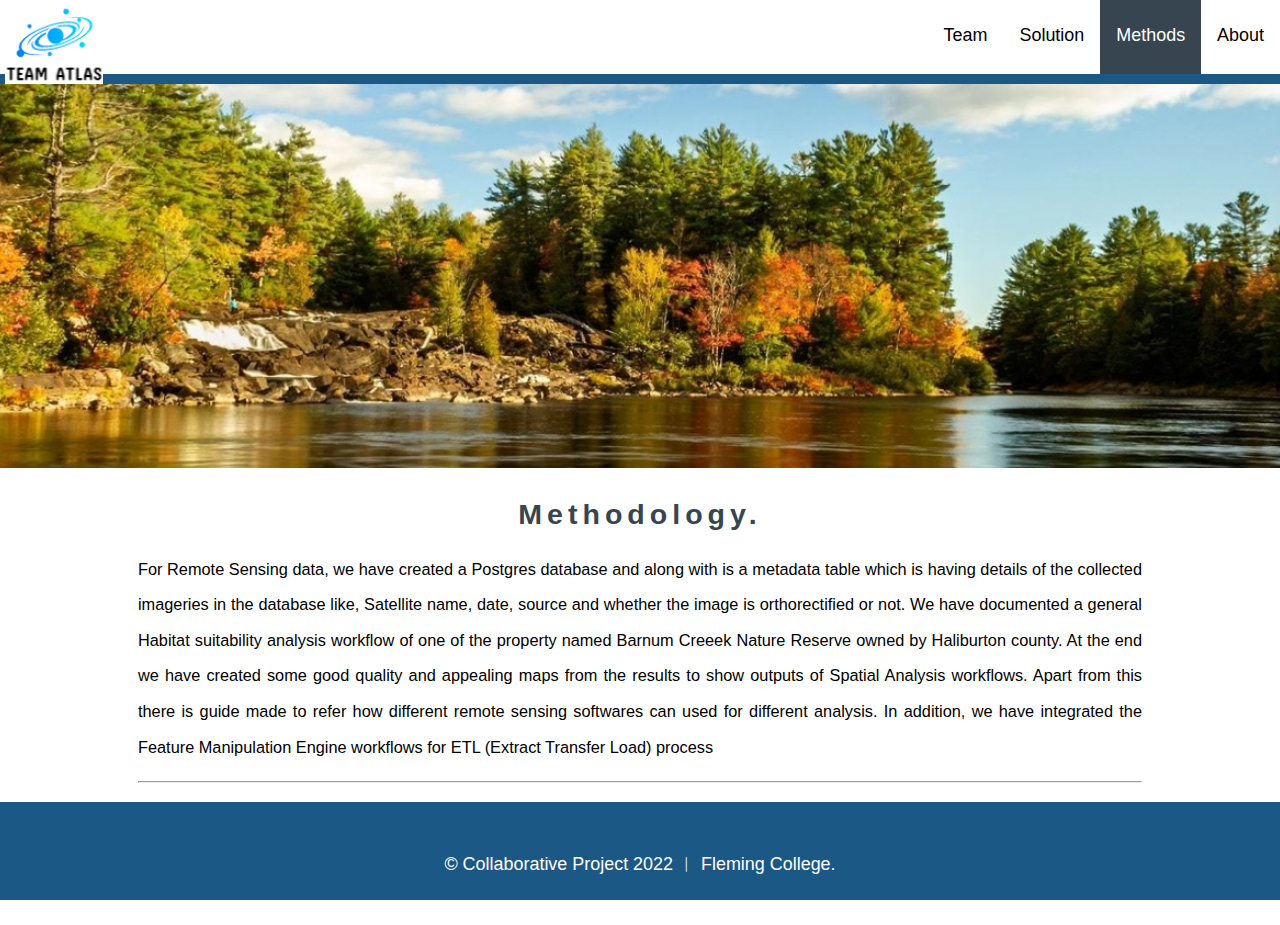
==== methods.html @ a5059709 "Update methods.html" ====
<!DOCTYPE html>
<html lang="en">
  <head>
  <title>Project 2215</title>
  
  <link rel="icon" type="image/png" href="images/atlas.png"/>
  <meta charset="UTF-8">
  <meta name="title" content="Project ID 2215">
  <meta name="description" content="Collorative Project for Haliburton County, Remote Sensing Data and Tools Framework for Haliburton Highlands Land Trust .">
  <meta name="keywords" content="Remote Sensing, Automation, Database, Spatial Analysis, GIS, HHLT">
  <meta name="author" content="Bharat, Mansi Shah, Sunayana Sashikumar">
  <meta name="viewport" content="width=device-width, initial-scale=1">
  <!-- style sheet link --> 
  <link rel="stylesheet" href="CSS/style.css">  
</head>

<!-- beginning of the body -->
<body>
  
  
  <div class="logo"> 
    <!-- links user to the index.html page when the logo is clicked on. -->
    <a href="index.html"><img src="images/logo.png" alt="logo"></a> 
  </div>
  <!-- end of logo -->

  <!-- navigational bar -->
  <!-- sources: some elements for the nav bar are dervived from https://www.w3schools.com/howto/howto_js_topnav_responsive.asp -->
  <div class="topnav" id="myTopnav">
    <a href="index.html" >About</a>
	<a href="methods.html" class="active">Methods</a>
    <a href="solution.html">Solution</a>
    <a href="team.html">Team</a>
    <!-- javascript for the nav bar on smaller screen devices. -->
    <!-- onlcick executes javascript when the button is clicked. -->
    <a href="javascript:void(0);" class="icon" onclick="myFunction()">&#9776;</a>
  </div>
  <!-- end of navigational bar -->
 
  <!-- header image -->
  <div class="headerimg">
  </div>
  <!-- end of header image -->

<!-- beginning of page content -->
<!-- main -->
<main>
<!-- section -->
<section>

  <!-- methods summary -->
  <div class="methods-summary">
    <h1>Methodology.</h1>
    <p>For Remote Sensing data, we have created a Postgres database and along with is a metadata table which is having details of the collected imageries in the database like, 
	Satellite name, date, source and whether the image is orthorectified or not. We have documented a general Habitat suitability analysis workflow of one of the property named Barnum Creeek Nature Reserve owned by Haliburton county.
    At the end we have created some good quality and appealing maps from the results to show outputs of Spatial Analysis workflows. 
	   Apart from this there is guide made to refer how different remote sensing softwares can used for different analysis. In addition, we have integrated the Feature Manipulation Engine workflows for ETL (Extract Transfer Load) process
	</p>
  </div>
    <!-- end of methods summary section -->
  
<!-- line break -->
<hr>
	
</section>
</main>
<!-- end of page content -->

<!-- footer -->
<footer class="footer">
    <p>&#169; Collaborative Project 2022 &#65073; Fleming College.</p>
</footer>
<!-- end of footer -->

<!-- javascript file -->
<script src="JS/javascript.js"></script>

<!-- end of body -->
</body>
<!-- end of html -->
</html>
---- CSS/style.css ----
@charset "UTF-8";

/* box sizing */
* {
    box-sizing: border-box; 
}

/* body element */
html, body {
    position: absolute;
    overflow-x: hidden;
    margin: 0px;
    padding: 0px;
    height: 100%; 
    width: 100%; 
    font-family: 'Arial', sans-serif; 
    font-size: 1.01em; 
} 

/* h1 to h6 elements */
h1, h2, h3, h4, h5, h6 {
    font-family: 'Arial', sans-serif; 
    letter-spacing: 5px;
}

/* h1 element */
h1 {
    font-size: 1.75em; 
    color: #36454F;	
}

/* h2 element */
h2 {
    font-size: 1.68em; 
}

/* paragraph element */
p {
    text-align: justify; 
}

/****** beginning of nav bar and logo section *****/
/* logo */
.logo {
    position: absolute; 
    margin-left: 0px; 
    margin-top: -30px;
}

/* logo image */ 
.logo img {
    height: 100px;  
    margin-top: 26px;
    margin-left: 5px; 
}

/* nav bar */
.topnav {
    background-color: #ffffff;
    border-bottom: 10px solid #1B5886; 
    overflow: hidden;
    padding: 0px; 
}

/* nav bar a */
.topnav a {
    float: right; 
    padding: 25px 16px;
    color: #000000;
    text-align: center;
    text-decoration: none;
    font-size: 1.1em;
}

/* nav bar link hovers */
.topnav a:hover {
    background-color: #1B5886;
    color: #ffffff; 
    height: 74px;
}

/* home button */
.topnav a.active {
    background-color: #36454F;
    color: #ffffff;
    height: 74px; 
}
  
/* nav bar icon for smaller screens */
.topnav .icon {
    color: #1B5886;
    float: right; 
    display: none;
}

/* nav bar icon hover for smaller screens */
.topnav .icon a:hover {
    color: #ffffff; 
}
  
/* some sources for the following code has been dervived from https://www.w3schools.com/howto/howto_js_topnav_responsive.asp
/* media query for smaller devices (resizes nav bar) */
@media screen and (max-width: 760px) {
    .topnav a:not(:first-child) {display: none;}
    .topnav a.icon {
      float: right;
      display: block;
    }
 }

/* some sources for the following code has been dervived from https://www.w3schools.com/howto/howto_js_topnav_responsive.asp
/* media query for smaller devices (resizes nav bar) */
@media screen and (max-width: 760px) {
    .topnav.responsive {position: relative;}
    .topnav.responsive .icon {
      position: absolute;
      float: left;
      right: 0;
      top: 0;
}

/* some sources for the following code has been dervived from https://www.w3schools.com/howto/howto_js_topnav_responsive.asp
/* media query for smaller devices (resizes nav bar) */
.topnav.responsive a {
    float: left;
    display: block;
    text-align: center;
    }
}  
/****** end of nav bar and logo section *****/

/****** beginning of the header image *****/
/* header image */
.headerimg {
    background: url("../images/haliburton4.jpg");
    background-position: center;
    background-repeat: no-repeat;
    background-size: cover;
    width:100%;
	position: relative; 
    display: block;
    padding-top: 20%;
    padding-bottom: 10%;
}
/****** end of the header image *****/

/* sections */
section {
    padding: 10px; 
    width: 80%;
    margin: auto;
    text-align: center;
    line-height: 2.2rem;
    background-color: #ffffff;
}

/* background */
.background {
    padding: 8px;
    text-align: center;	
}

/* problem background h3*/
.problem-background h3 {
    padding: 8px; 
}

/* client */
.client {
    padding: 8px;
}
.source {
	font-size: 12px
}

/****** beginning of the study area section *****/
/* studyarea summary */
.studyarea-summary {
    padding: 8px;
}


/* website */
.website {
    flex: 50%; 
    margin: 30px; 
    margin-left: 50px;
}

/* studyarea image */
.website img {
    width: 50%; 
    margin-top: -10px; 
    margin-bottom: 5px;
}
.website-link img {
    width: 50%; 
}	
	
/* studyarea links active */
.website a {
    color: #000000;
    text-decoration: none;
    line-height: 1.8rem;
}

/* studyarea paragraph */
.website p {
    border-bottom: 6px solid #eb9e29;
    line-height: 2rem; 
    text-align: center;
}

/* media query for smaller devices (resizes the studyarea section) */
@media screen and (max-width: 1060px) {
    .studyarea {
        width: 70%;
        display: block; 
    }
 }
/****** end of the studyarea section *****/

/* solutions summary */
.solutions-summary {
    padding: 8px; 
}

.component-container {
    background-color: #F0F8FF;
    color: black;
    padding-top: 2rem;
    padding-bottom: 5rem;
}

.component-heading {
    margin: 1rem 2rem;
    background-color: rgb(176, 196, 222);
    text-align: center;
    border-bottom: 2px solid rgba(119, 136, 153);
    border-top: 2px solid rgba(119, 136, 153) ;
    padding: 1rem;
}

.component-card-container {
    display: flex;
    justify-content: space-evenly;
    flex-wrap: wrap;
}

.component-card {
    margin-top: 2rem;
    border: 2px solid rgb(6, 15, 11);
    padding: 0;
    border-radius: 7px;
}

.component-card img {
    max-width: 60vw;
    width: 250px;
    height: 200px;
    border-bottom: 2px solid mintcream;
}

.component-card h3 {
    text-align: center;
    margin-top: 10px;
}

.component-card {
    margin: 2rem 1rem;
}

/****** beginning of the teams.html section *****/
/* team summary */
.team-summary {
    padding: 8px; 
}

/* row */ 
.row { 
    display: flex; 
    justify-content: center;
    margin: auto;
    width: 100%; 
    padding: 8px; 
    line-height: 2.2rem;
}

/* members */
.members {
    flex: 100%; 
    margin: 30px; 
    margin-left: 50px;
}

/* members h3 */
.members h3 {
    font-size: 1 rem;
    line-height: 0.5px; 
    letter-spacing: 0.2 rem;
}
.members h4 {
	letter-spacing: 1 px;
}
	
.memberimg {
    background-color: #f5f5f5;
    border-radius: 5px 5px 0 0;
}

/* members img */
.memberimg img {
    width: 60%; 
    height: 60%;
    margin-top: 20px; 
    margin-bottom: 10px;
    border-radius: 50%;
}

/*member name */
.membername {
    background-color: #ebebeb;
    padding-top: 1px; 
    border-radius: 0 0 5px 5px;
}

.membername p {
    text-align: center;
}


/*Source for css of links here: https://www.w3schools.com/css/css_link.asp*/
.membername a:link, a:visited {
  width:100%;	
  background-color: white;
  color: black;
  border: 2px solid black;
  padding: 10px 20px;
  text-align: center;
  text-decoration: none;
  display: inline-block;
}

.membername a:hover, a:active {
  border: 2px solid white;	
  background-color: #555;
  color: white;
}


/* media query for smaller devices (resizes the row) */
@media screen and (max-width: 760px) {
    .row {
        width: 100%;
        display: block;  
    }
}
/****** end of the teams.html section *****/

/****** beginning of the footer section *****/
/* footer */
footer {
    position: relative;
    padding: 32px; 
    left: 0;
    bottom: 0;
    left: 0; 
    right: 0;
    width: 100%;
    background-color: #1B5886; 
}

/* footer */
.footer {
    position: relative;
}

/* footer paragraph */ 
.footer p { 
     color: #ffffff; 
     text-align: center; 
     font-size: 1.1em;
}
/****** end of the footer section *****/
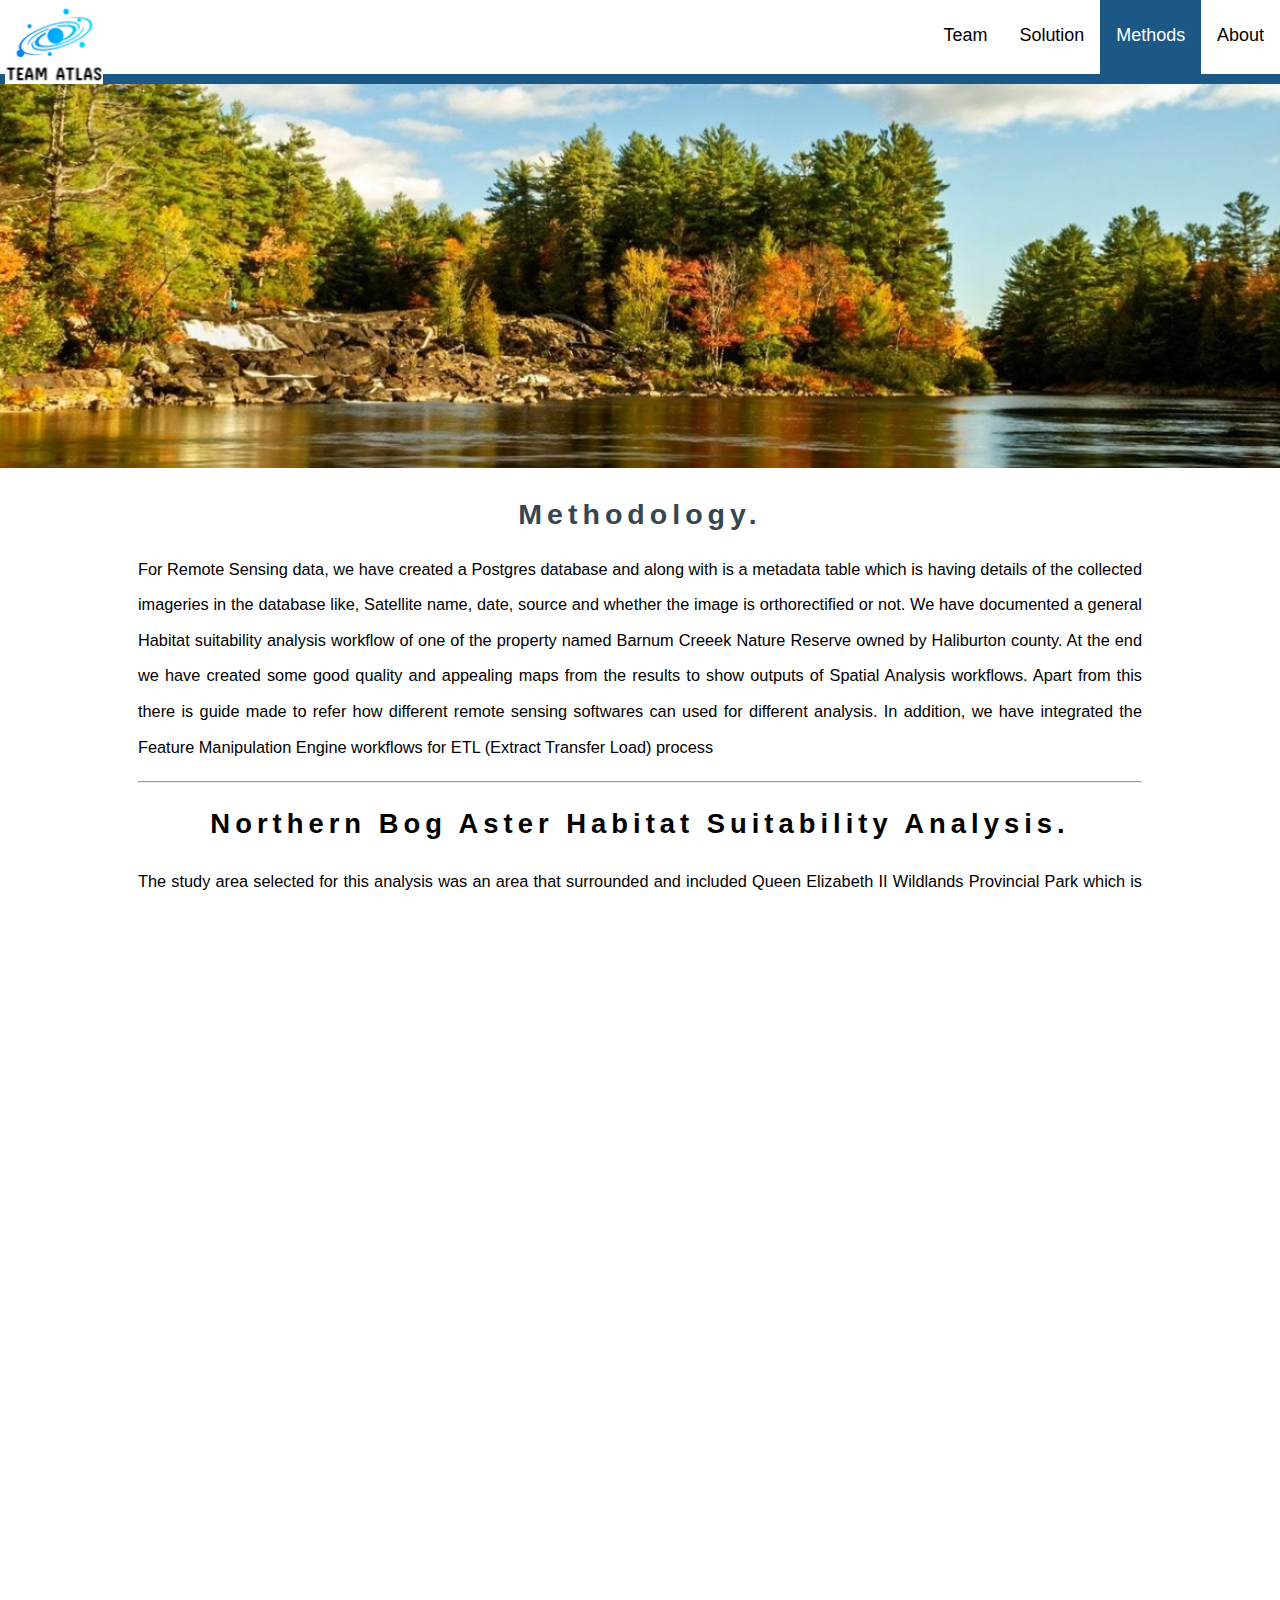
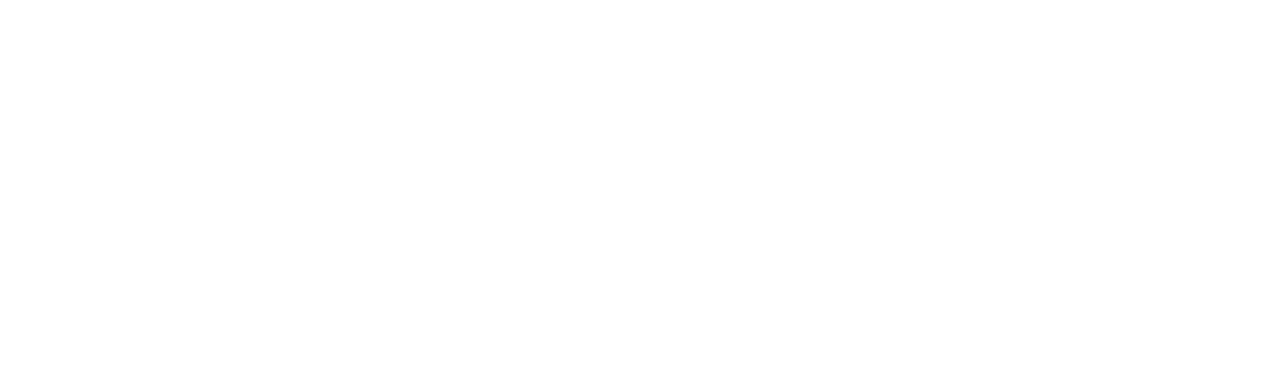
==== commit 3992887c: "Update methods.html" ====
--- a/methods.html
+++ b/methods.html
@@ -61,6 +61,34 @@
   
 <!-- line break -->
 <hr>
+
+<div class="methods-summary" class="website">
+    <h2>Northern Bog Aster Habitat Suitability Analysis.</h2>
+    <p> The study area selected for this analysis was an area that surrounded and 
+	included Queen Elizabeth II Wildlands Provincial Park which is partly within Haliburton County.
+	3 criterias were selected to perform the analysis; wetland areas, aspect or direction of the ground surface
+	and the urban development in the area which is divided into sections, one is urban landuse 
+	(this includes industrial, residential, cemetery, retail, and quarry areas) and other is Roads infrastructure. 
+	Wetlands being the most dominant for this plant's growth was given the weightage of 40% and other two were given 30% each. 
+	Therefore, 15% each divided amoungst two categories of urban development.</p>
+	
+	<p>Each suitability surface for each criteria were obtained using the various geoprocessing tools of ArcGIS Pro like merge, buffer, dissolve, euclidean distance and reclassify. 
+	The workflow for one such urban lanuse criteria in model builder is shown in figure below. 
+	Then Weighted Overlay tool was used at last to specify weightage to all criterias and 
+	finally obtain the habitat suitability surface.</p>
+	<img src="images/nbamb.png" alt="Urban Landuse Criteria Workflow">
+	
+        <p>Suitability definition for suitability ratings from 1 to 7 where 7 is assigned the most suitable value and 1 being the 
+	least suitable for plant growth is shown in figure below.</p>
+        <img src="images/sdtable.png" alt="Suitability definition table">
+  
+        <h1>Visualization</h1>
+       <p>To create a map poster of size 34x44 inches in landscape orientation, layout was prepared to position the map elements. 
+	  Then facts and basic information was found out for Rush aster plant. A local scene map in ArcGIS Pro was created to show all 4 criteria’s suitability surfaces in 3D view giving 10x vertical exaggeration as 
+	  there is not much of the difference in elevation in the study area.To create an interactive element, icon drawings of all 4 criteria were done in Adobe Illustrator as shown in figure here.
+	  Lastly, charts and threaded table was created to show analysis results and summarize the information.</p>
+          <img src="images/icon.png" alt="Adobe Illustrator Icons">
+  </div>	
 	
 </section>
 </main>
--- a/CSS/style.css
+++ b/CSS/style.css
@@ -74,14 +74,14 @@
 
 /* nav bar link hovers */
 .topnav a:hover {
-    background-color: #1B5886;
+    background-color: #36454F;
     color: #ffffff; 
     height: 74px;
 }
 
 /* home button */
 .topnav a.active {
-    background-color: #36454F;
+    background-color: #1B5886;
     color: #ffffff;
     height: 74px; 
 }
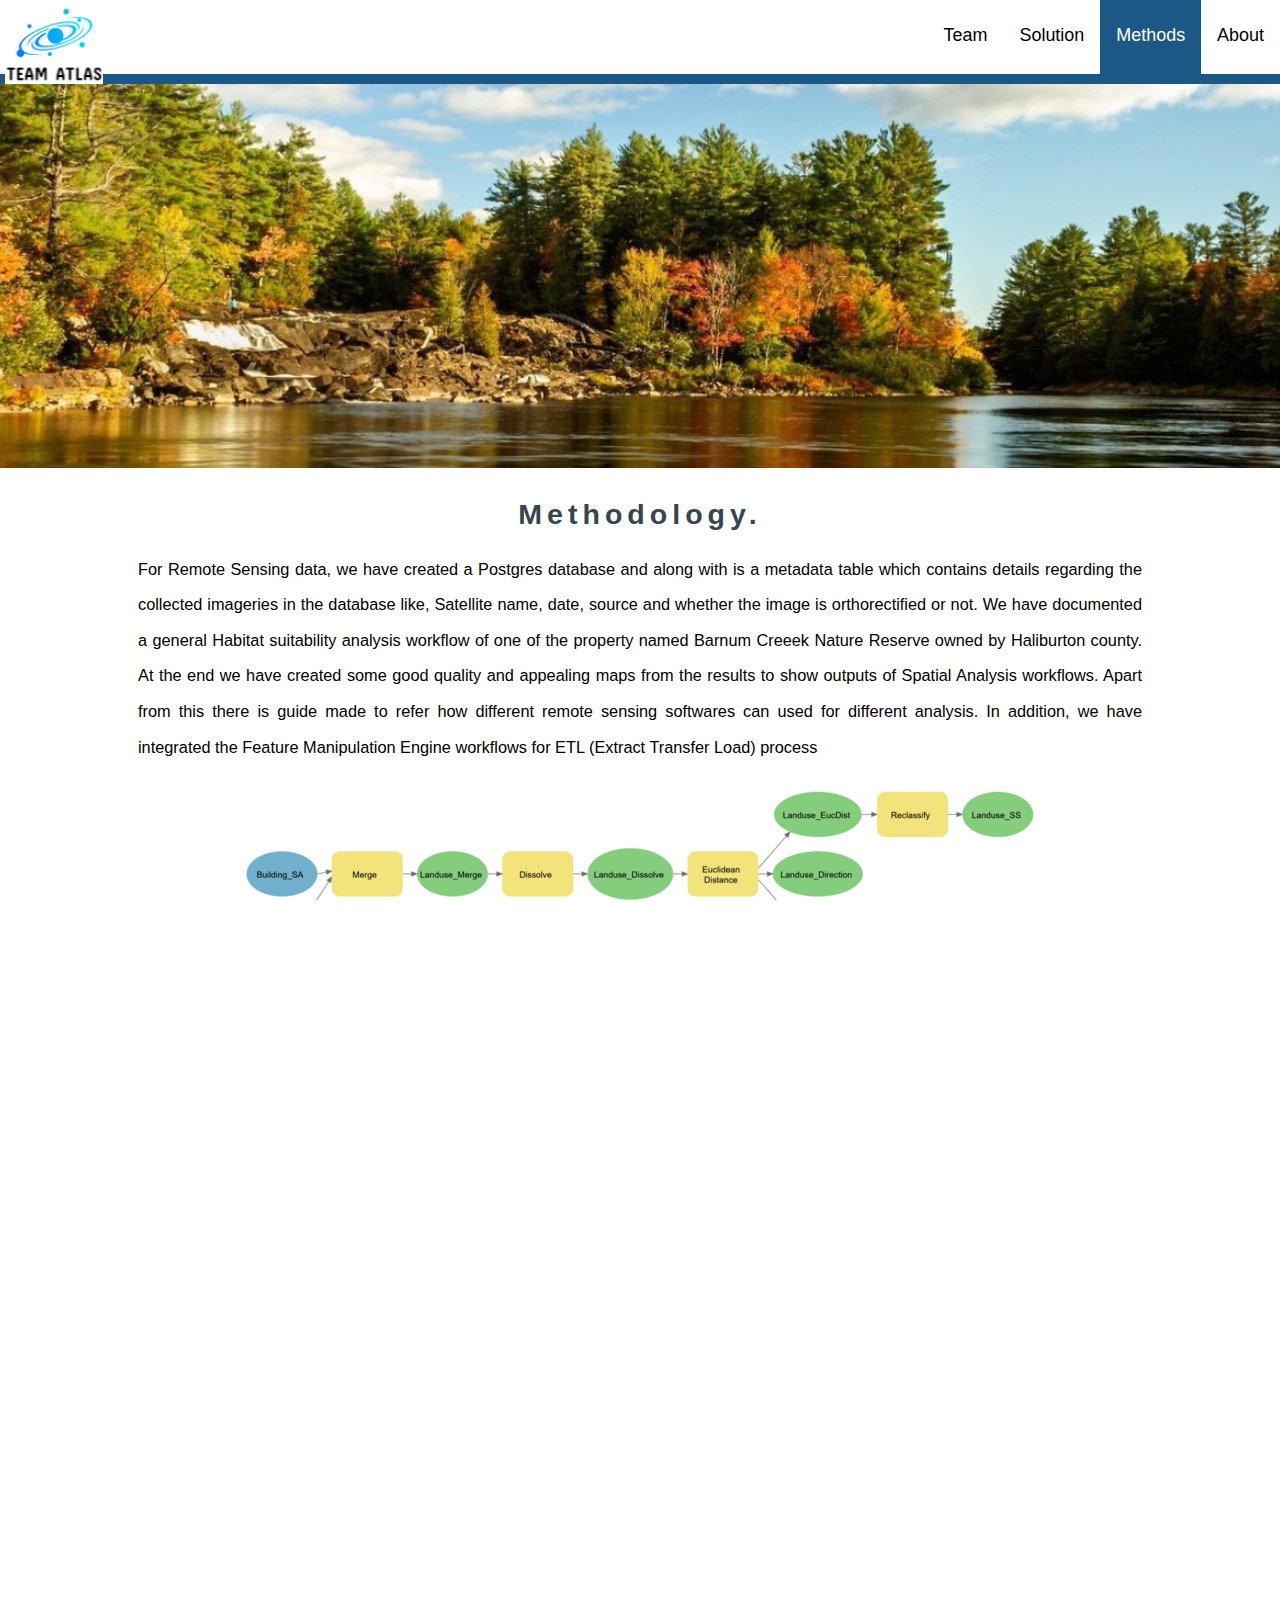
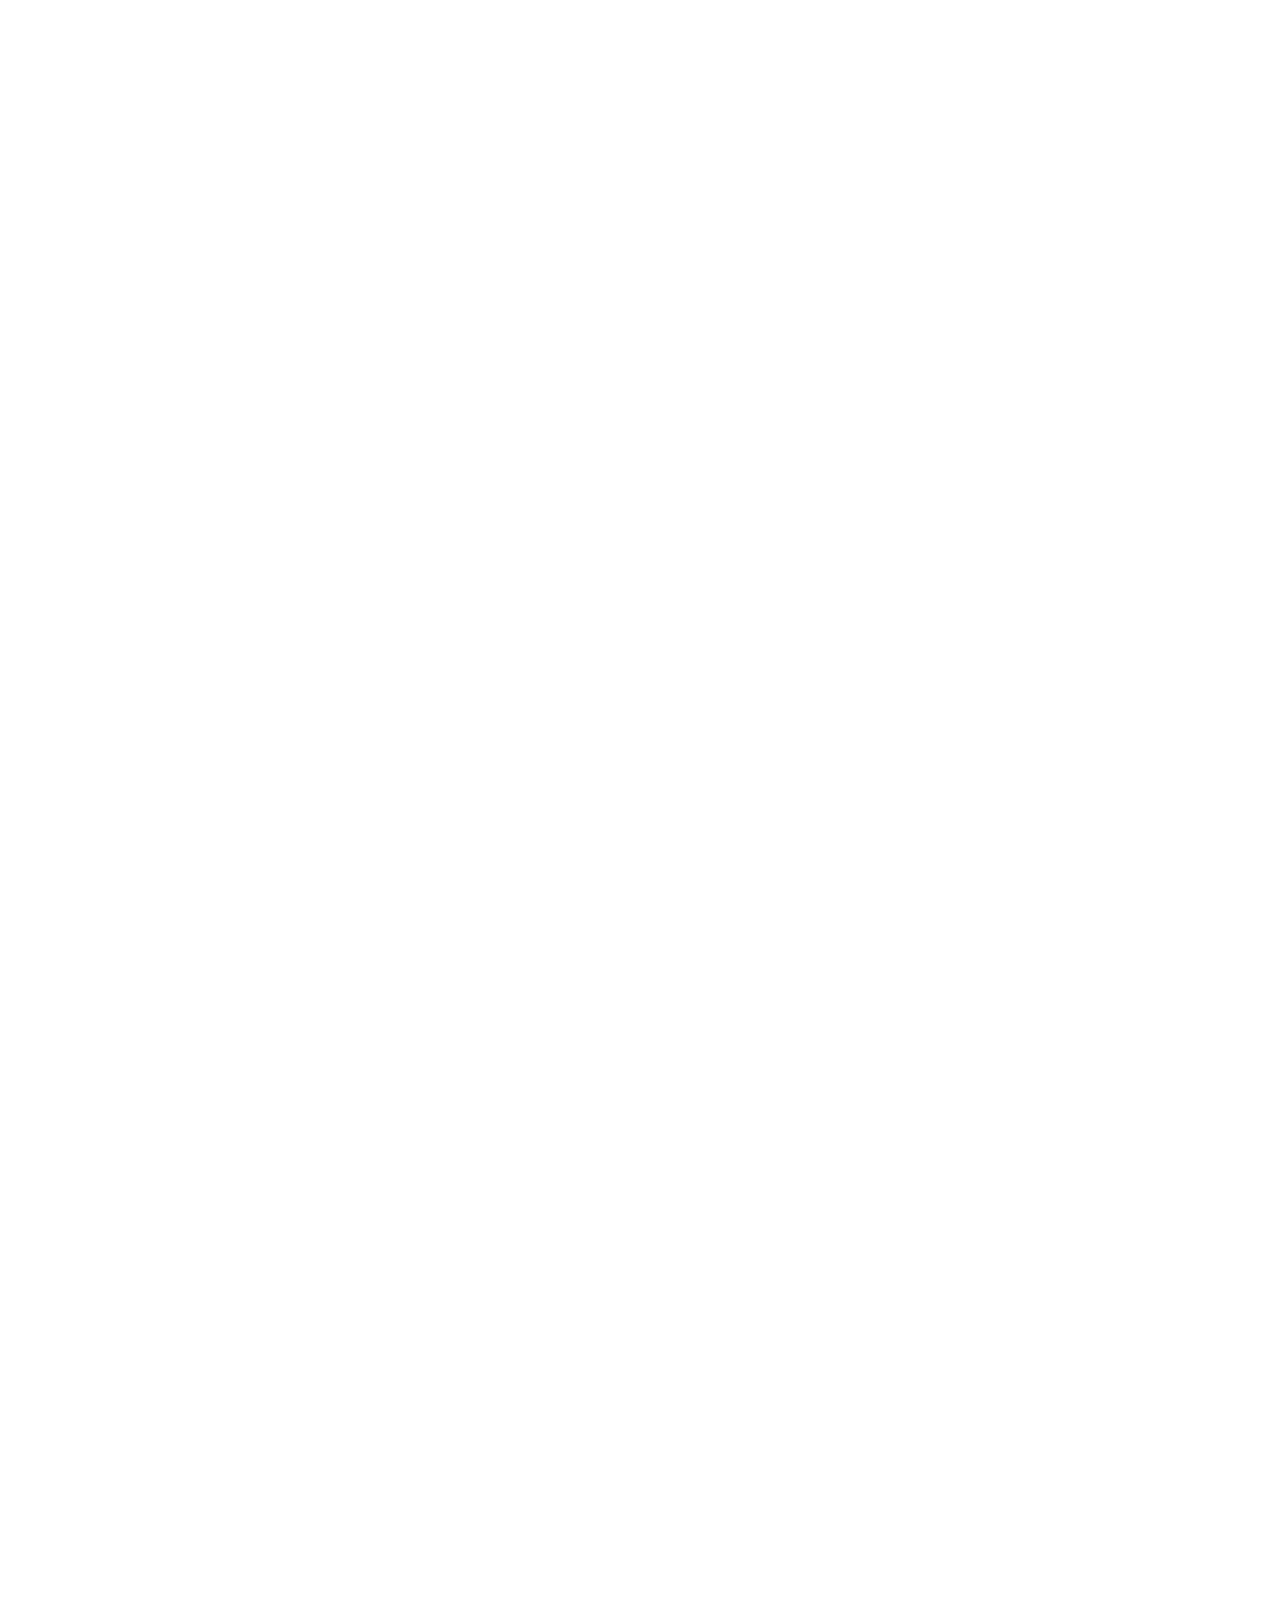
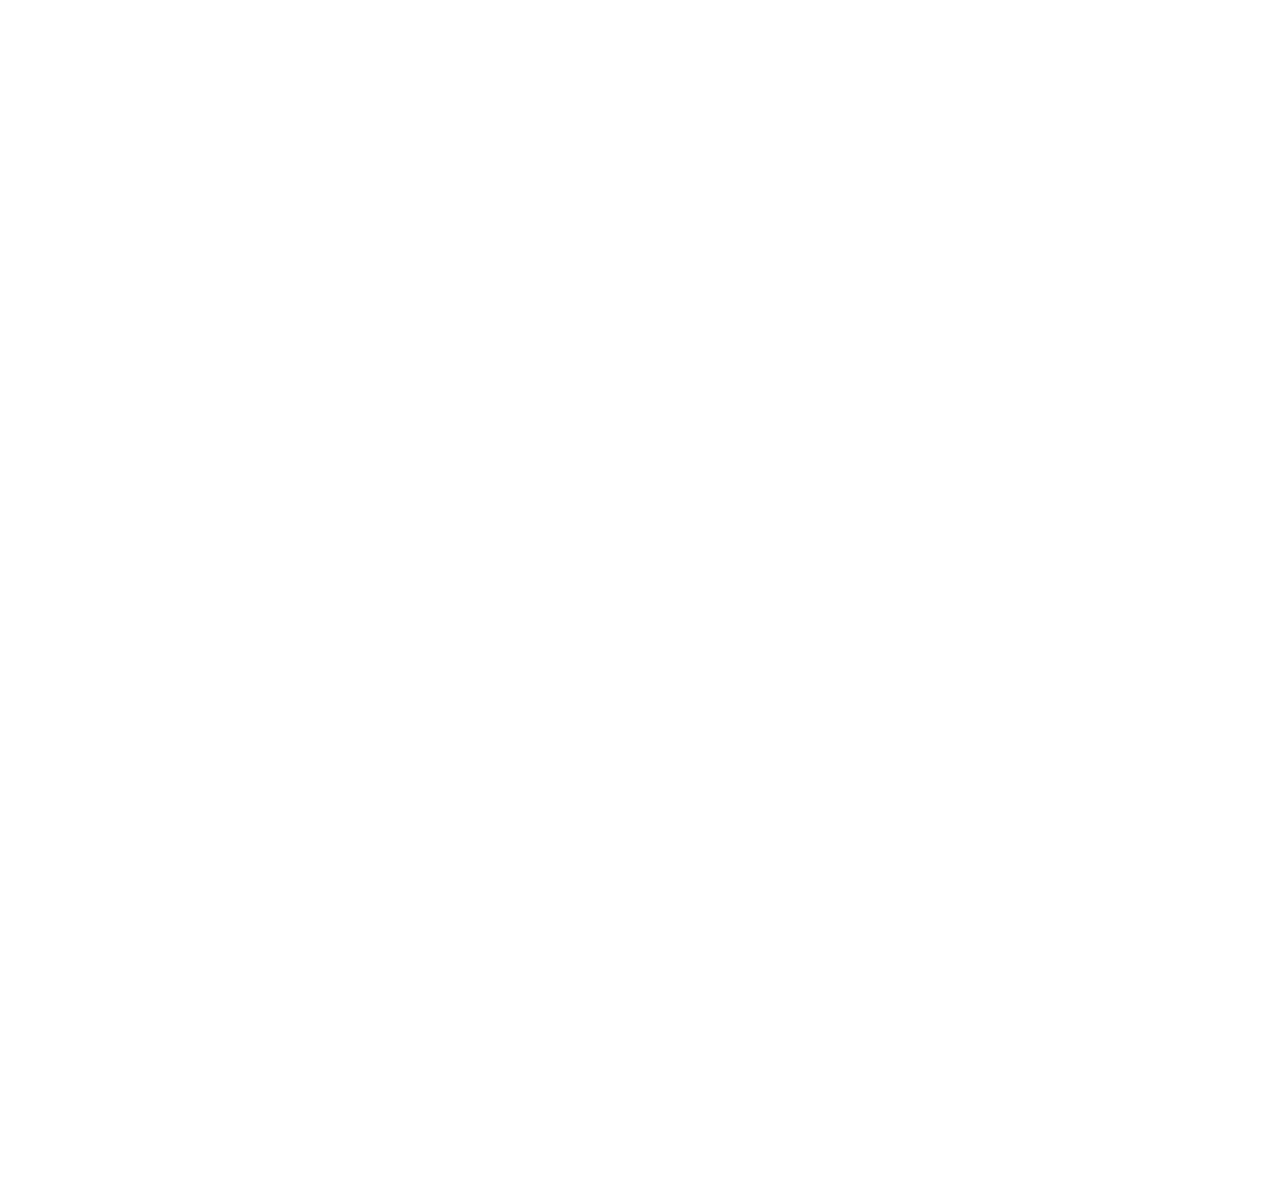
==== commit a115d64f: "Update methods.html" ====
--- a/methods.html
+++ b/methods.html
@@ -51,11 +51,12 @@
   <!-- methods summary -->
   <div class="methods-summary">
     <h1>Methodology.</h1>
-    <p>For Remote Sensing data, we have created a Postgres database and along with is a metadata table which is having details of the collected imageries in the database like, 
+    <p>For Remote Sensing data, we have created a Postgres database and along with is a metadata table which contains details regarding the collected imageries in the database like, 
 	Satellite name, date, source and whether the image is orthorectified or not. We have documented a general Habitat suitability analysis workflow of one of the property named Barnum Creeek Nature Reserve owned by Haliburton county.
     At the end we have created some good quality and appealing maps from the results to show outputs of Spatial Analysis workflows. 
 	   Apart from this there is guide made to refer how different remote sensing softwares can used for different analysis. In addition, we have integrated the Feature Manipulation Engine workflows for ETL (Extract Transfer Load) process
 	</p>
+      <img src="images/nbamb.png" alt="Project Workflow">
   </div>
     <!-- end of methods summary section -->
   
@@ -63,6 +64,30 @@
 <hr>
 
 <div class="methods-summary" class="website">
+	
+    <h1> Multicriteria Habitat Suitability Analysis </h1>
+    <p> This method was chosen to fulfill the Spatial Analysis aspect of the collaborative project or academic objective three. This would help HHLT find land that 
+	should be conserved as the habitat within which the particular species of interest (flora or fauna) can be determined. In addition, this method also allows the client to
+	change the weightage which implies that the importance of each layer with reference to the other layers can be changed. To accomplish this, QGIS, an open-source software
+        and ArcGIS Pro was used. Both of these doftware have cimilar functionality and tools therefore the same methods can be used when using either software. 
+	
+	<img src="images/nbamb.png" alt="QGIS logo">
+	<img src="images/nbamb.png" alt="ArcGIS Pro logo">
+	
+	These are the tools that were used:
+	1. Clip tool: To get all the layers to have the same extent
+	2. Euclidean distance or Raster distance: This step is considered for the waterbodies, and land use layers as this tool allows for the conversion of these layers to raster while considering the criteria selected (ArcGIS Pro). 
+	    In this step, the maximum distance from waterbodies or land use can be set and changed according to the species. 
+	    This tool can also be used for roads instead of the kernel density tool if there aren’t many roads in the area. 
+	3. Kernel density: This tool was used to determine the number of roads within a certian area. The larger the network in an area, the larger the human habitation within the area.
+	4. Feature to Raster: Any vector layer such as the soil layer was converted to a raster layer to enable the reclassification of this.
+	5. Slope: This was determined using a DEM (Digital Elevation Model) of Southern Ontario that was found on Ontario GeoHub. The slope was determined in degrees. 
+	    This layer was then used to determine Aspect or the direction of slope as it is useful to find the location of plants. Depending on the direction of the slope, the plants in an area might recieve lots of sunlight or very little.
+	6. Reclassify: This tool was used on the raster layers to segregate the attributes within the layer by weighing criteria according to it's importance. A suitable criteria would get a lower weight.
+	7. Weighted Sum: Finally, this tool weighted or was used to give more importance to some layers when compared to others. 
+	    The percentage weights can be changed for any future analysis conducted by the client. 
+	    
+	    
     <h2>Northern Bog Aster Habitat Suitability Analysis.</h2>
     <p> The study area selected for this analysis was an area that surrounded and 
 	included Queen Elizabeth II Wildlands Provincial Park which is partly within Haliburton County.
@@ -72,7 +97,7 @@
 	Wetlands being the most dominant for this plant's growth was given the weightage of 40% and other two were given 30% each. 
 	Therefore, 15% each divided amoungst two categories of urban development.</p>
 	
-	<p>Each suitability surface for each criteria were obtained using the various geoprocessing tools of ArcGIS Pro like merge, buffer, dissolve, euclidean distance and reclassify. 
+	<p> Each suitability surface for each criteria were obtained using the various geoprocessing tools of ArcGIS Pro like merge, buffer, dissolve, euclidean distance and reclassify. 
 	The workflow for one such urban lanuse criteria in model builder is shown in figure below. 
 	Then Weighted Overlay tool was used at last to specify weightage to all criterias and 
 	finally obtain the habitat suitability surface.</p>
@@ -81,7 +106,16 @@
         <p>Suitability definition for suitability ratings from 1 to 7 where 7 is assigned the most suitable value and 1 being the 
 	least suitable for plant growth is shown in figure below.</p>
         <img src="images/sdtable.png" alt="Suitability definition table">
-  
+	
+     <h1>Workflow Automation.</h1>
+	<h2> Model Builder </h2>
+        <p> The client requested us to make use of model builder to showcase the steps used for the spatial analysis technique. To do this, a new model was first created within the toolbox in ArcGIS Pro. 
+	Next, the required geoprocessing tools are dragged and dropped into the model. Relavent input files are dragged into the model and inserted into the geoprocessing tools. Then, changes were made to the tools and it was run. 
+	There were six main models that were created for this project as a larger model was harder to run and caused many issues. The models created were: Waterbodies, roads, elevation, human habitation, soil, weightage and methodology. 
+		The methodology model contains all of the steps required for this analysis. </p>
+	<img src="images/nbamb.png" alt="model numbers">
+	<img src="images/nbamb.png" alt="Example of model builder">
+	
         <h1>Visualization</h1>
        <p>To create a map poster of size 34x44 inches in landscape orientation, layout was prepared to position the map elements. 
 	  Then facts and basic information was found out for Rush aster plant. A local scene map in ArcGIS Pro was created to show all 4 criteria’s suitability surfaces in 3D view giving 10x vertical exaggeration as 
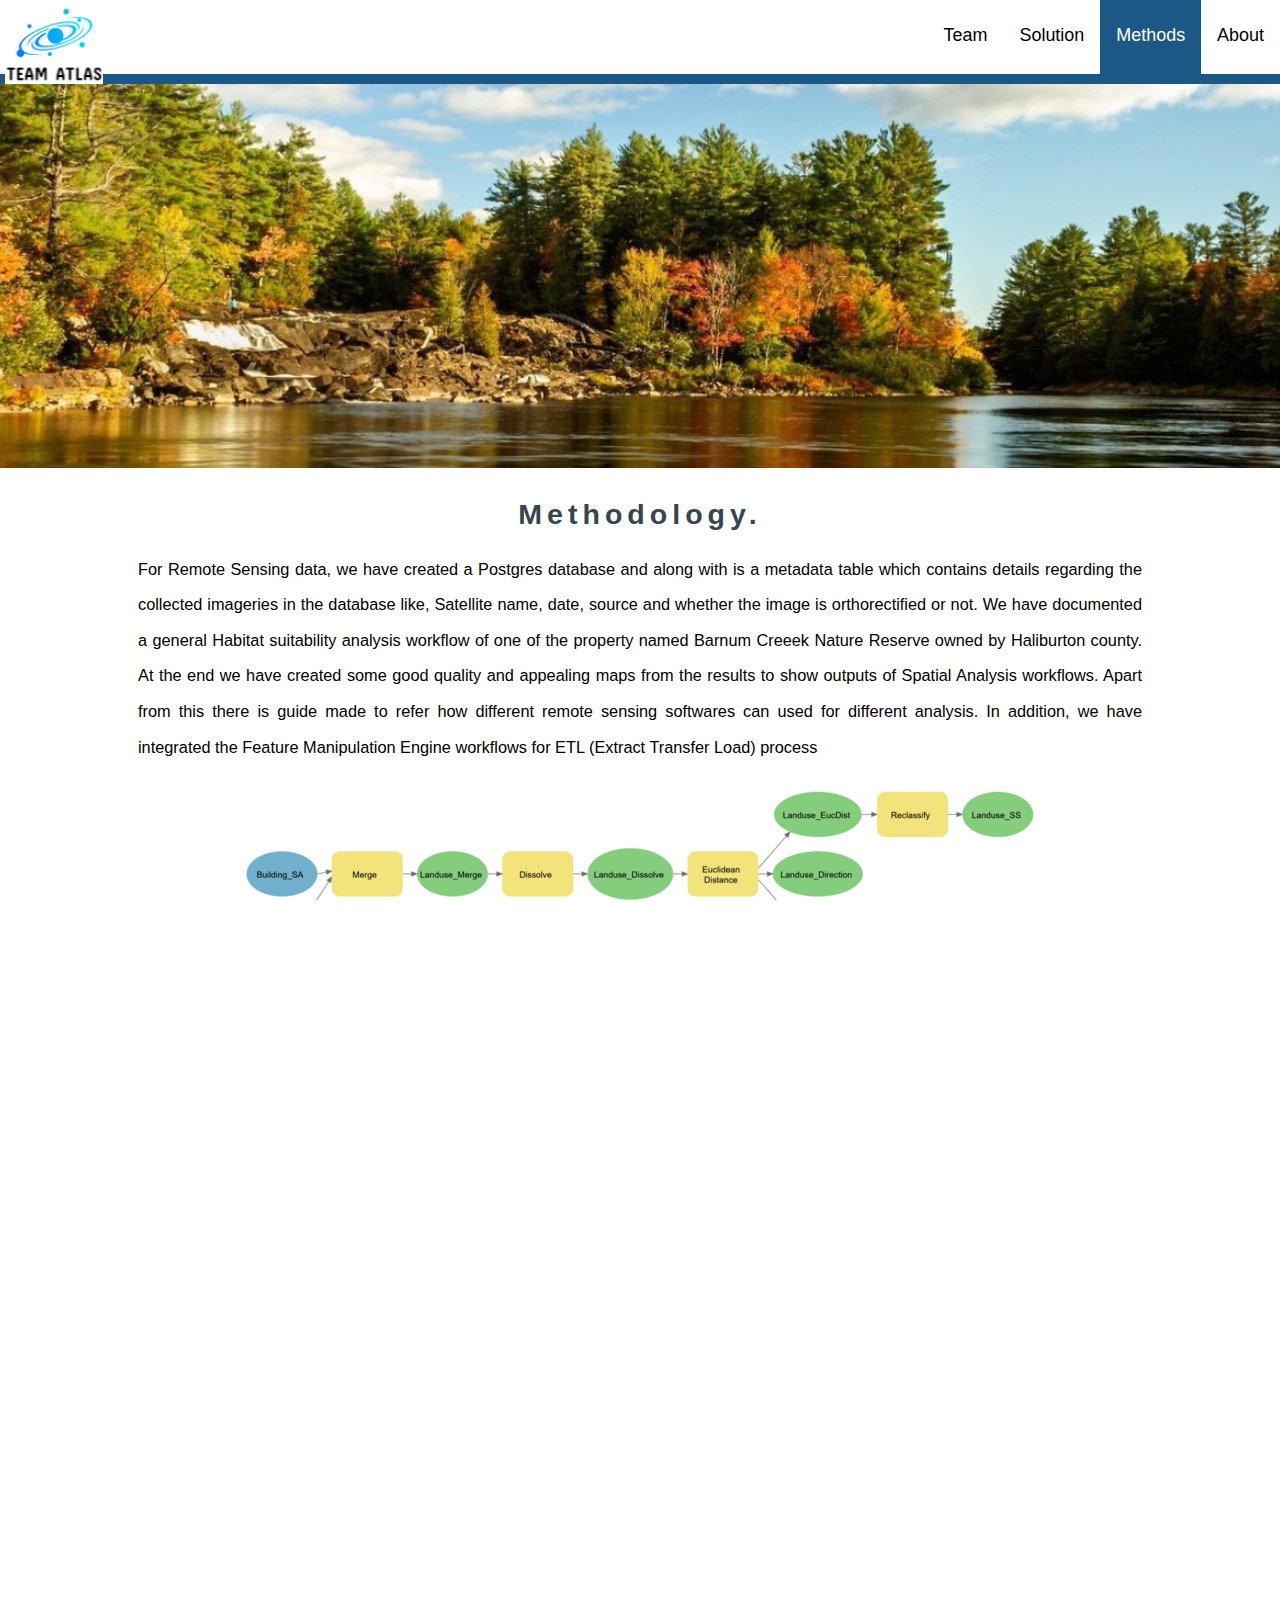
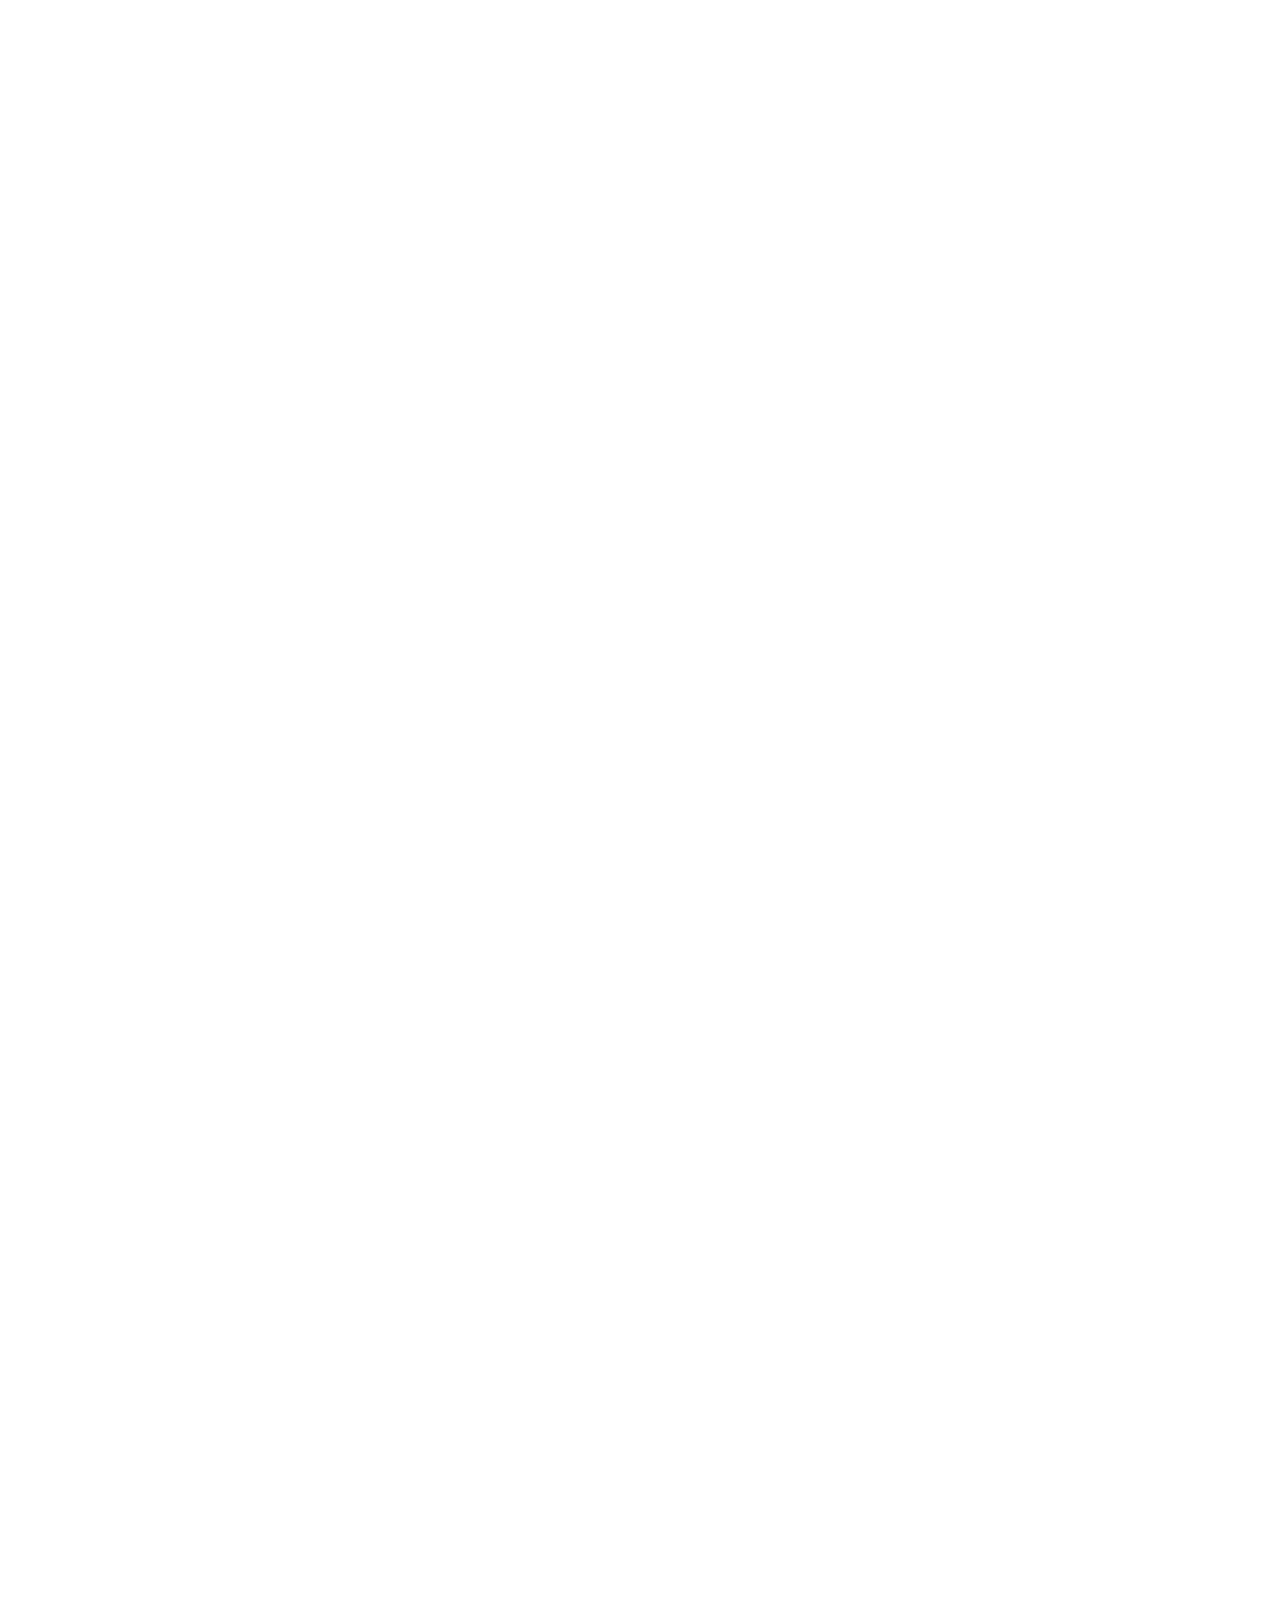
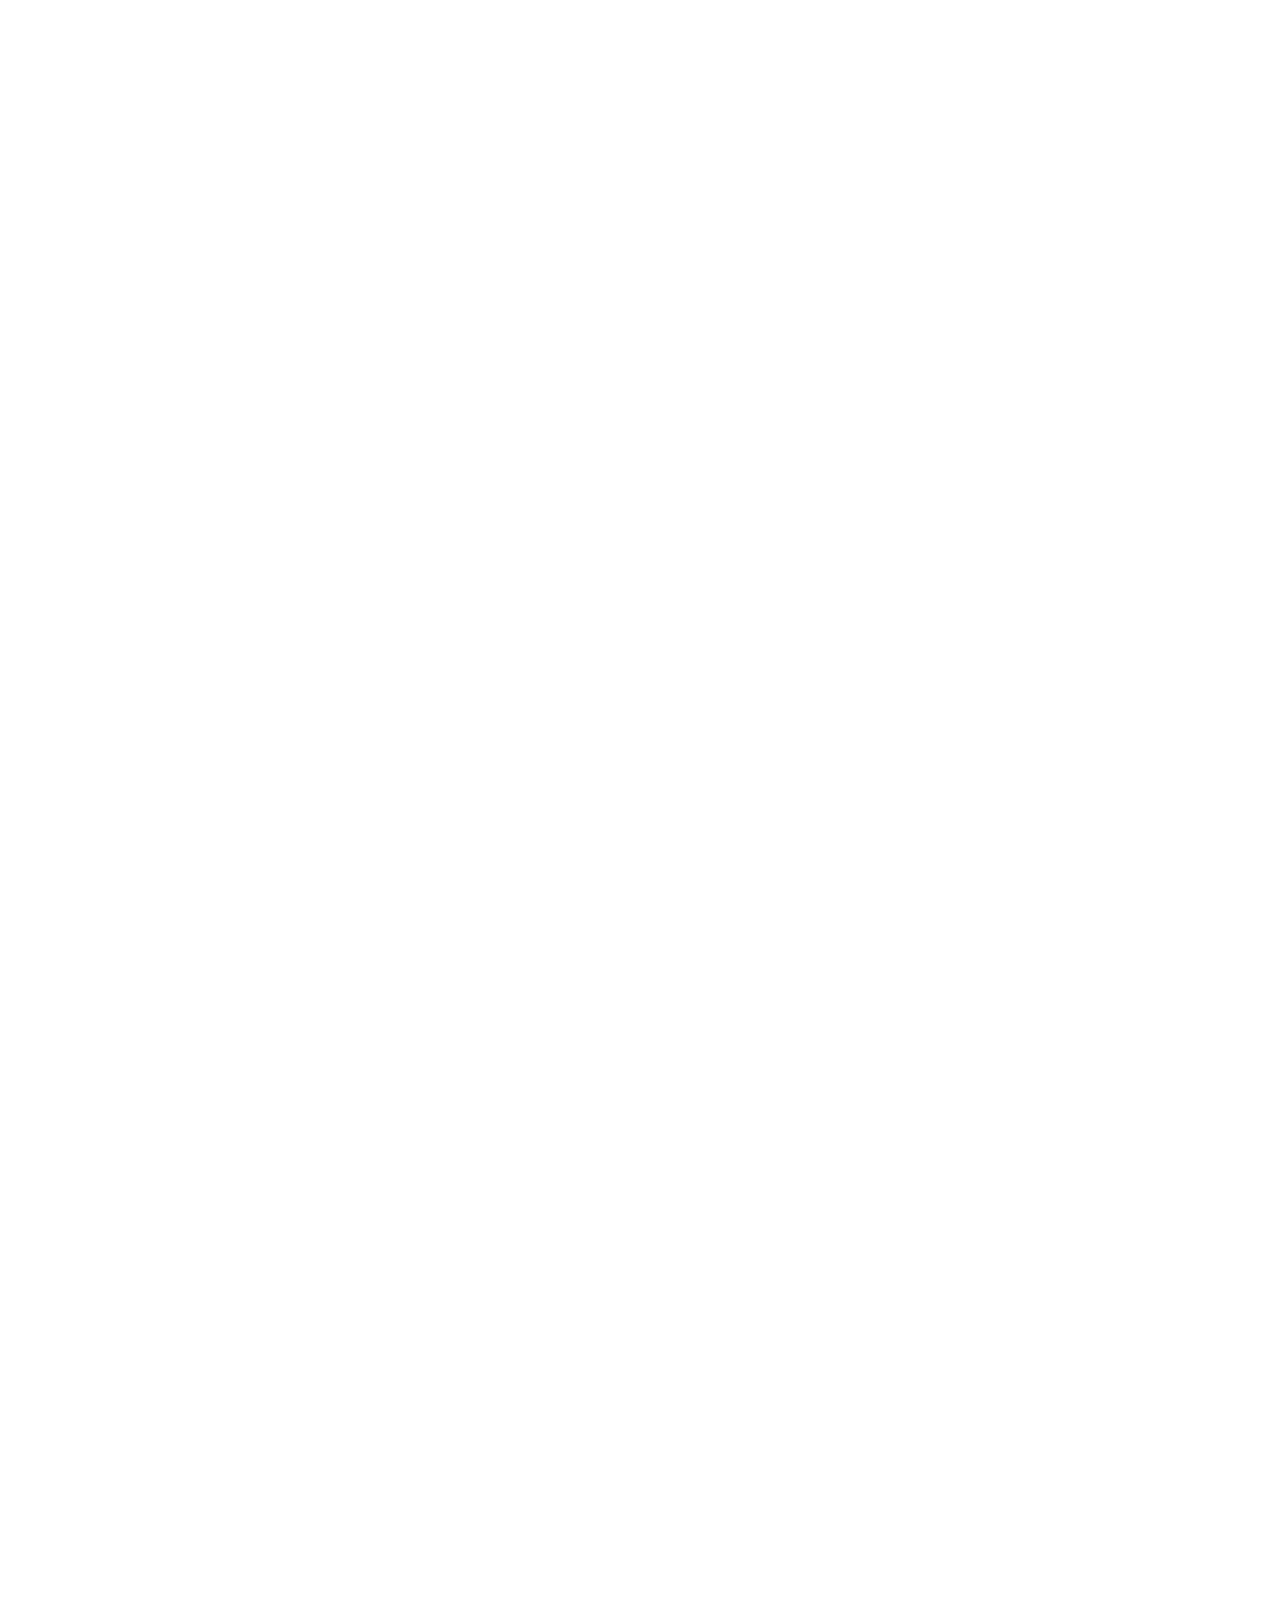
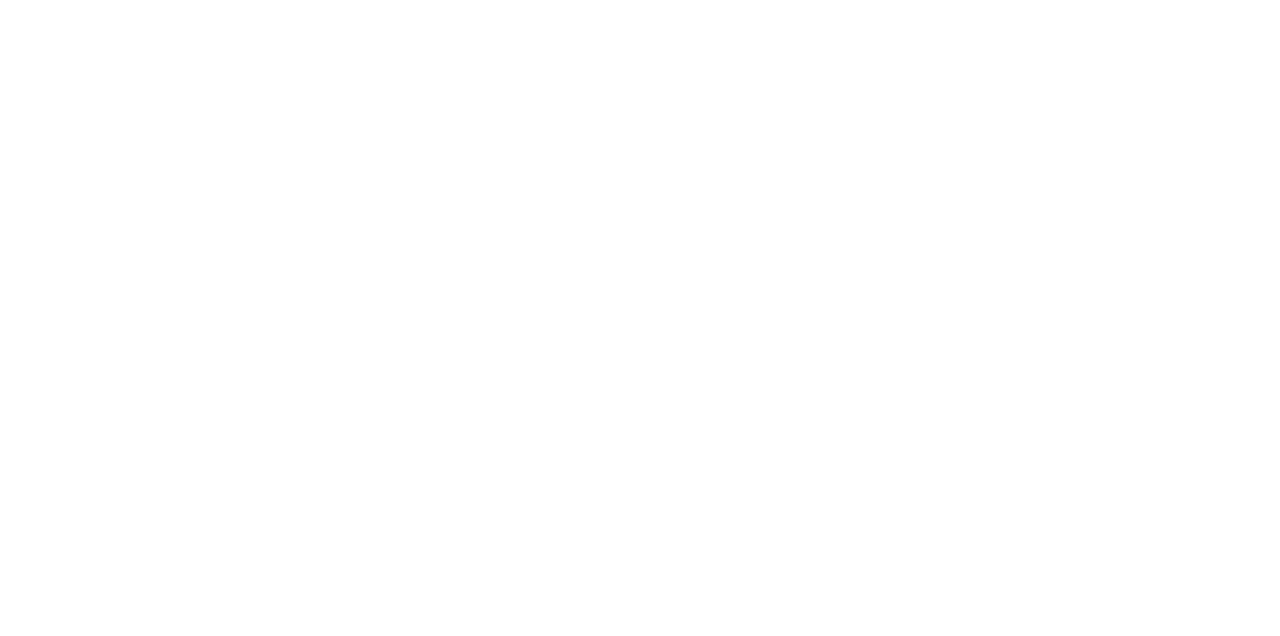
==== commit 40f236ee: "Update methods.html" ====
--- a/methods.html
+++ b/methods.html
@@ -71,8 +71,8 @@
 	change the weightage which implies that the importance of each layer with reference to the other layers can be changed. To accomplish this, QGIS, an open-source software
         and ArcGIS Pro was used. Both of these doftware have cimilar functionality and tools therefore the same methods can be used when using either software. 
 	
-	<img src="images/nbamb.png" alt="QGIS logo">
-	<img src="images/nbamb.png" alt="ArcGIS Pro logo">
+	<img src="images/ArcGIS_Prologo.png" alt="QGIS logo">
+	<img src="images/qgis-logo.png" alt="ArcGIS Pro logo">
 	
 	These are the tools that were used:
 	1. Clip tool: To get all the layers to have the same extent
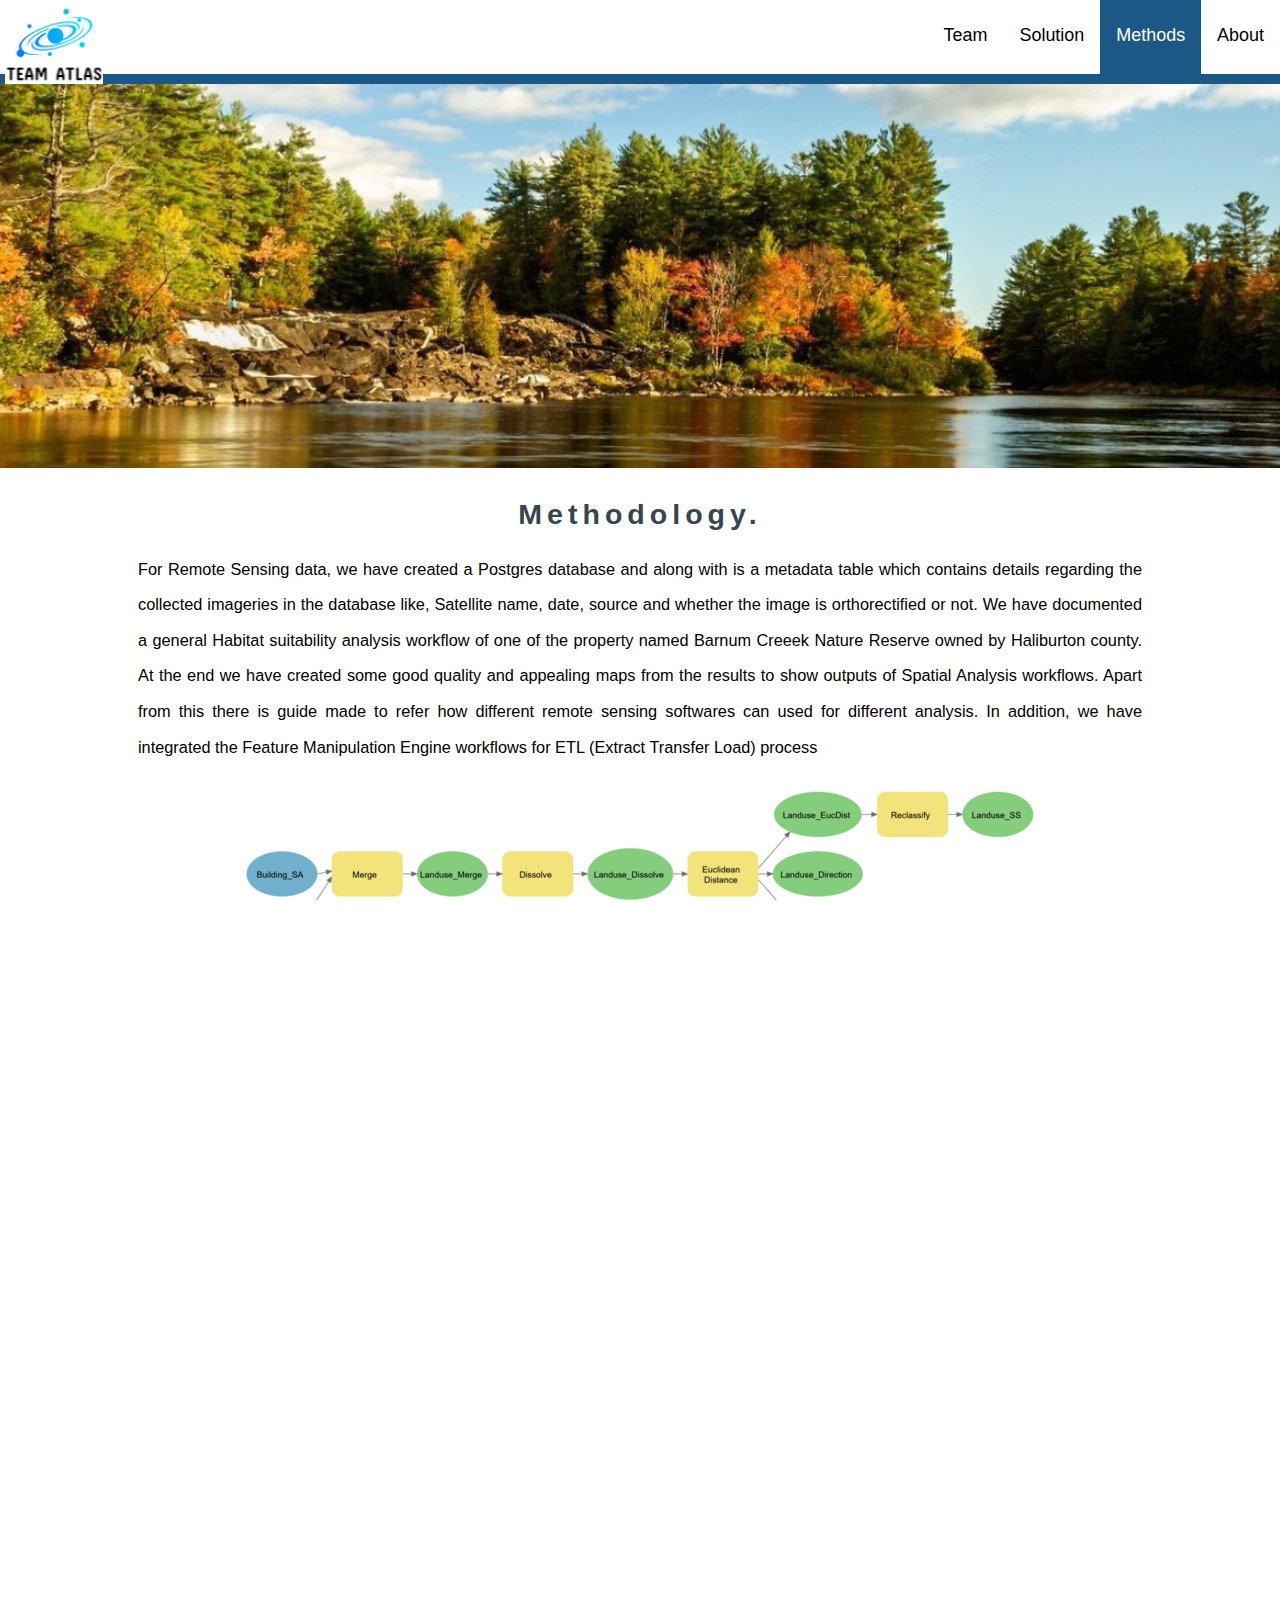
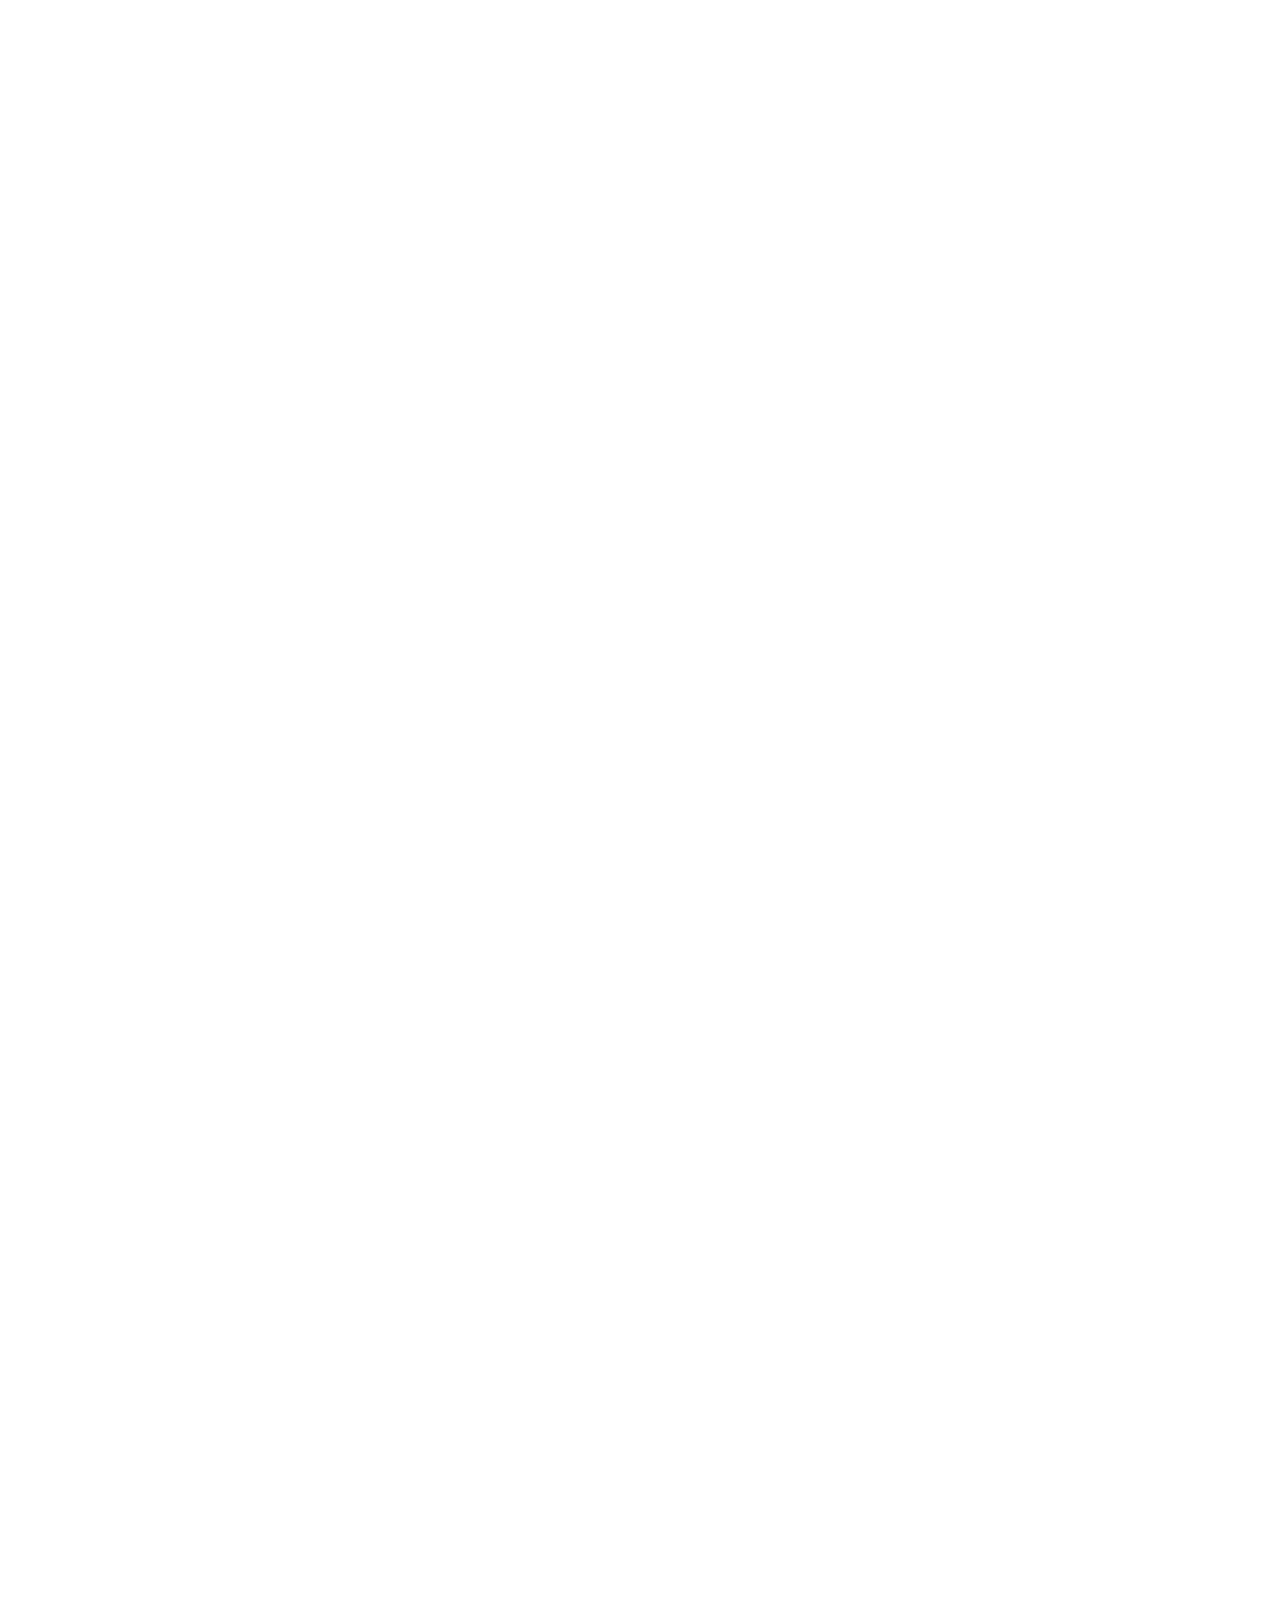
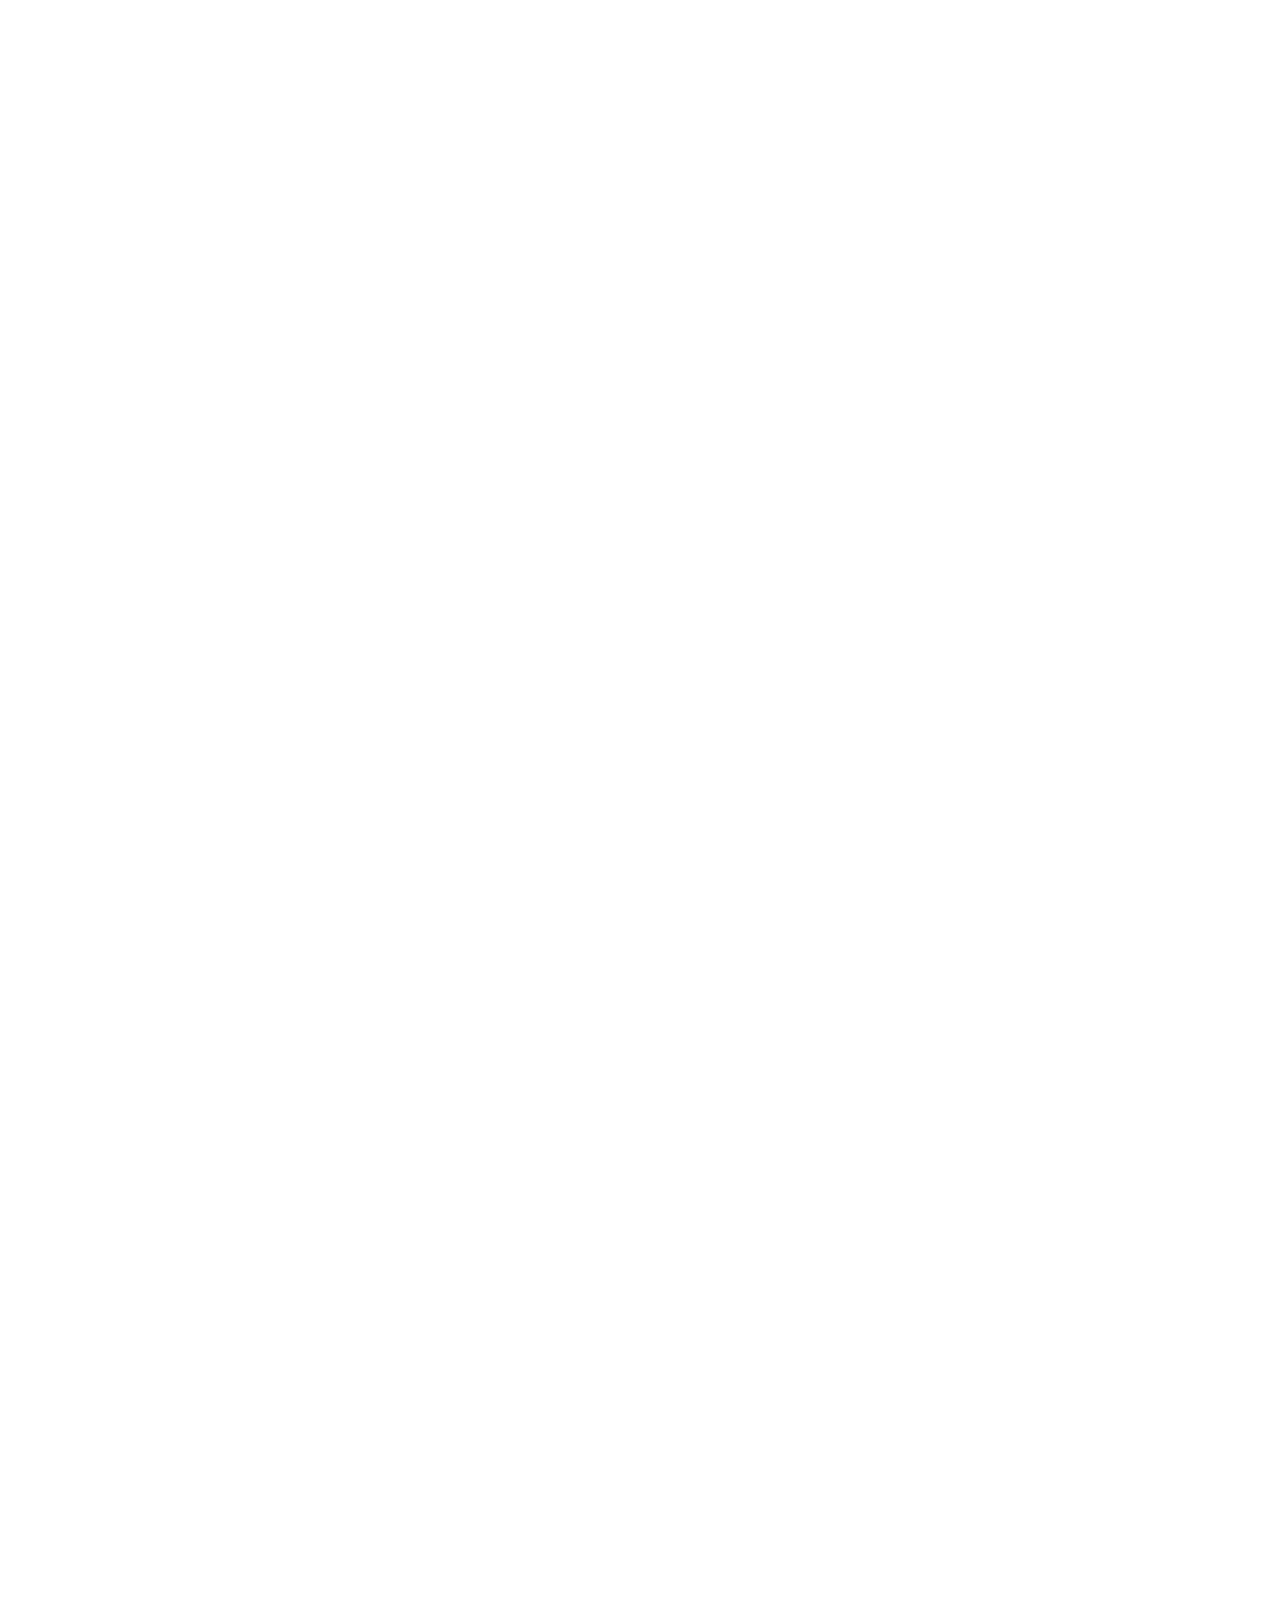
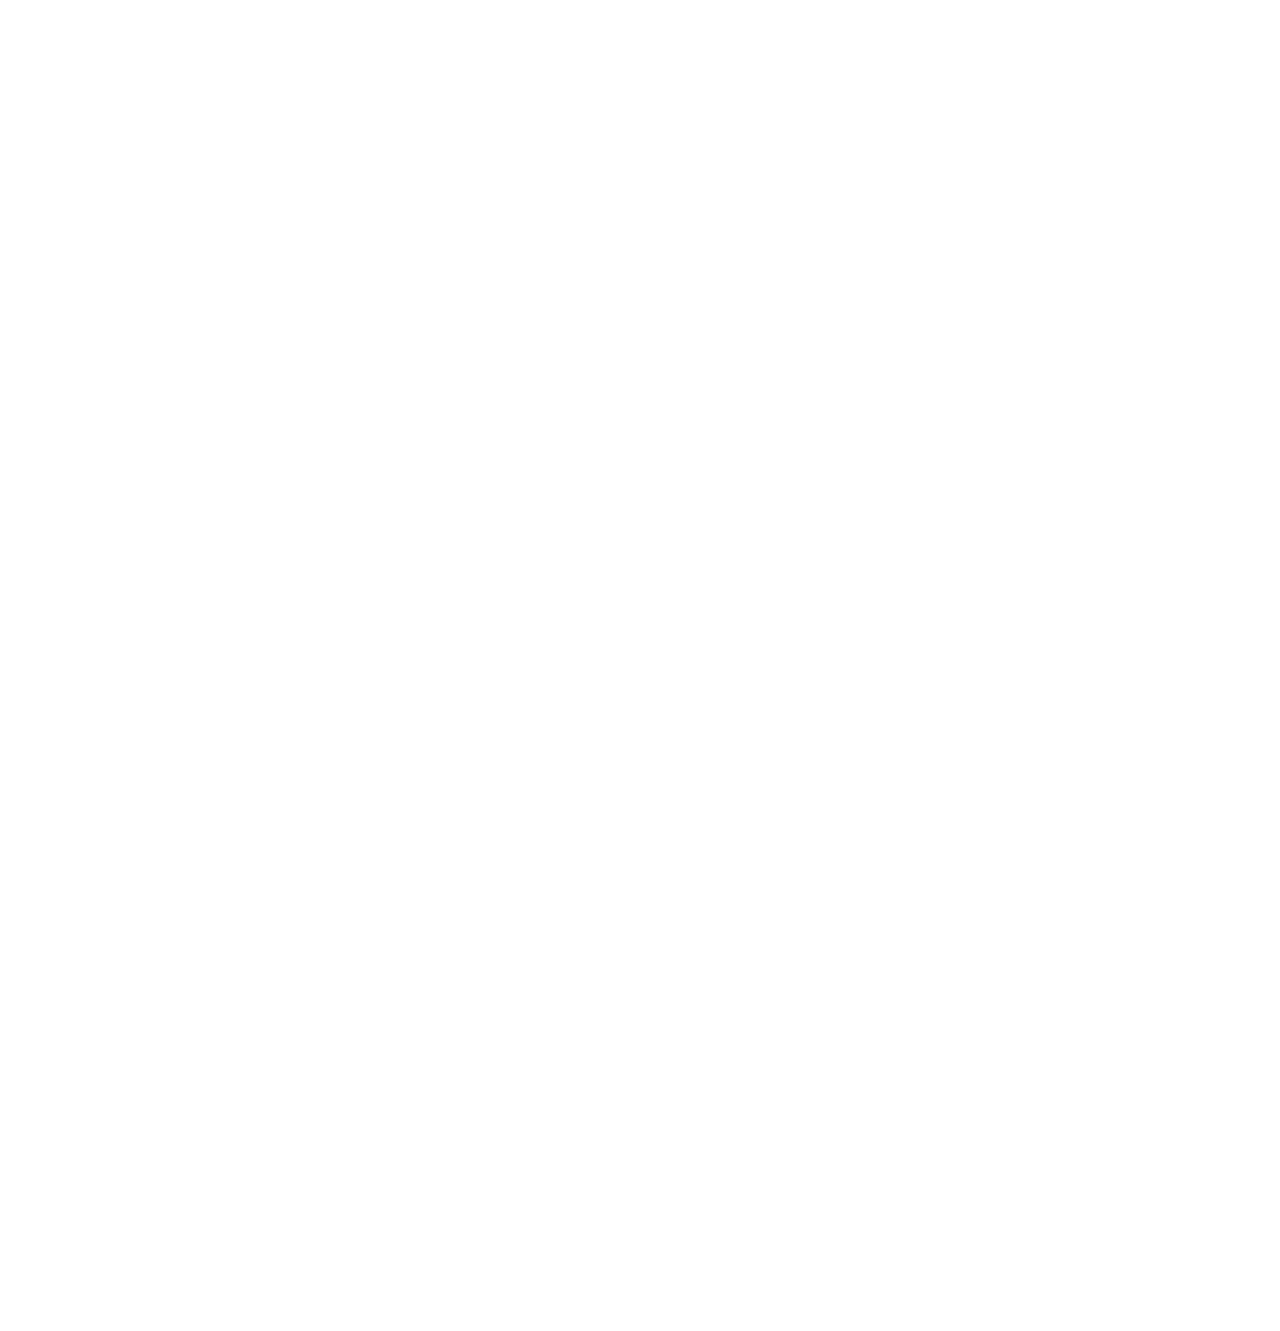
==== commit 0fd34b26: "Update methods.html" ====
--- a/methods.html
+++ b/methods.html
@@ -71,8 +71,8 @@
 	change the weightage which implies that the importance of each layer with reference to the other layers can be changed. To accomplish this, QGIS, an open-source software
         and ArcGIS Pro was used. Both of these doftware have cimilar functionality and tools therefore the same methods can be used when using either software. 
 	
-	<img src="images/ArcGIS_Prologo.png" alt="QGIS logo">
-	<img src="images/qgis-logo.png" alt="ArcGIS Pro logo">
+	<img src="images/ArcGIS_Prologo.png" alt="ArcGIS Pro logo">
+	<img src="images/qgis-logo.png" alt="QGIS logo">
 	
 	These are the tools that were used:
 	1. Clip tool: To get all the layers to have the same extent
@@ -113,8 +113,8 @@
 	Next, the required geoprocessing tools are dragged and dropped into the model. Relavent input files are dragged into the model and inserted into the geoprocessing tools. Then, changes were made to the tools and it was run. 
 	There were six main models that were created for this project as a larger model was harder to run and caused many issues. The models created were: Waterbodies, roads, elevation, human habitation, soil, weightage and methodology. 
 		The methodology model contains all of the steps required for this analysis. </p>
-	<img src="images/nbamb.png" alt="model numbers">
-	<img src="images/nbamb.png" alt="Example of model builder">
+	
+	<img src="images/modelbuilder.jpg" alt="Example of model builder">
 	
         <h1>Visualization</h1>
        <p>To create a map poster of size 34x44 inches in landscape orientation, layout was prepared to position the map elements. 
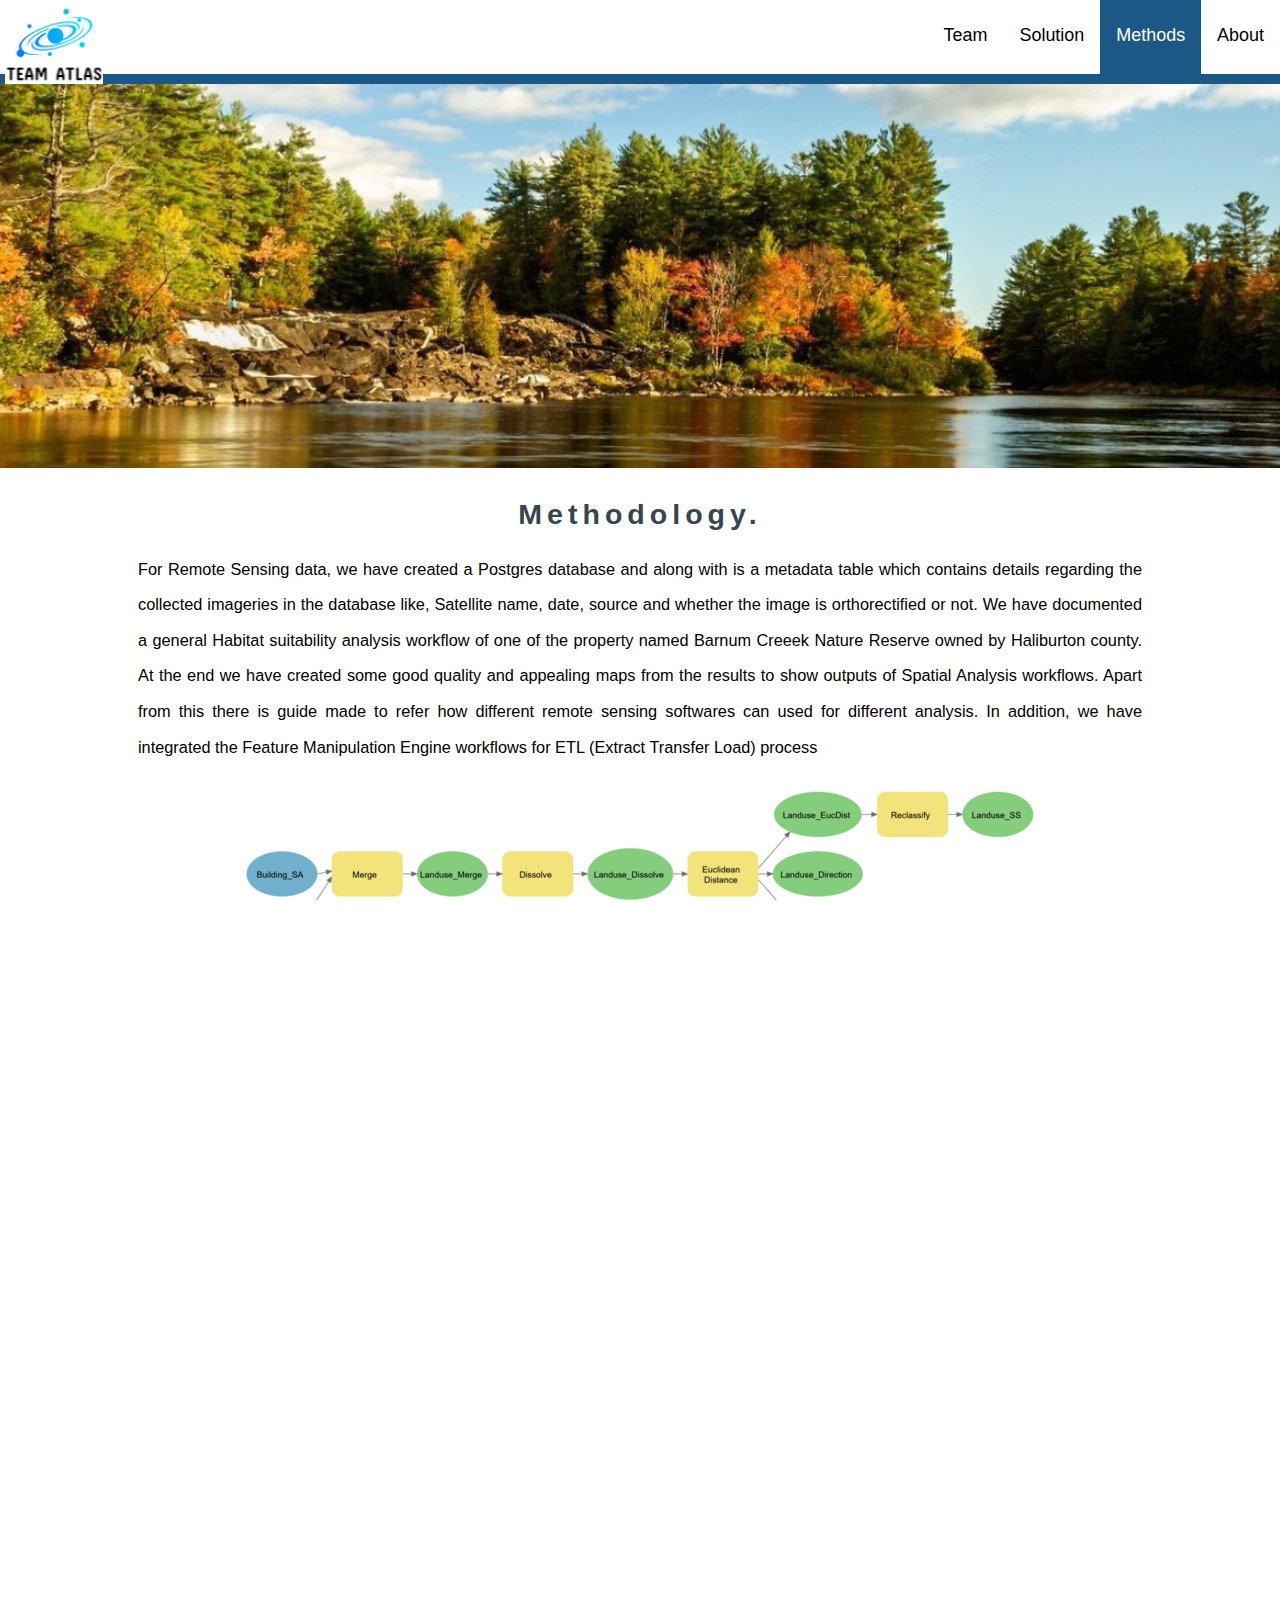
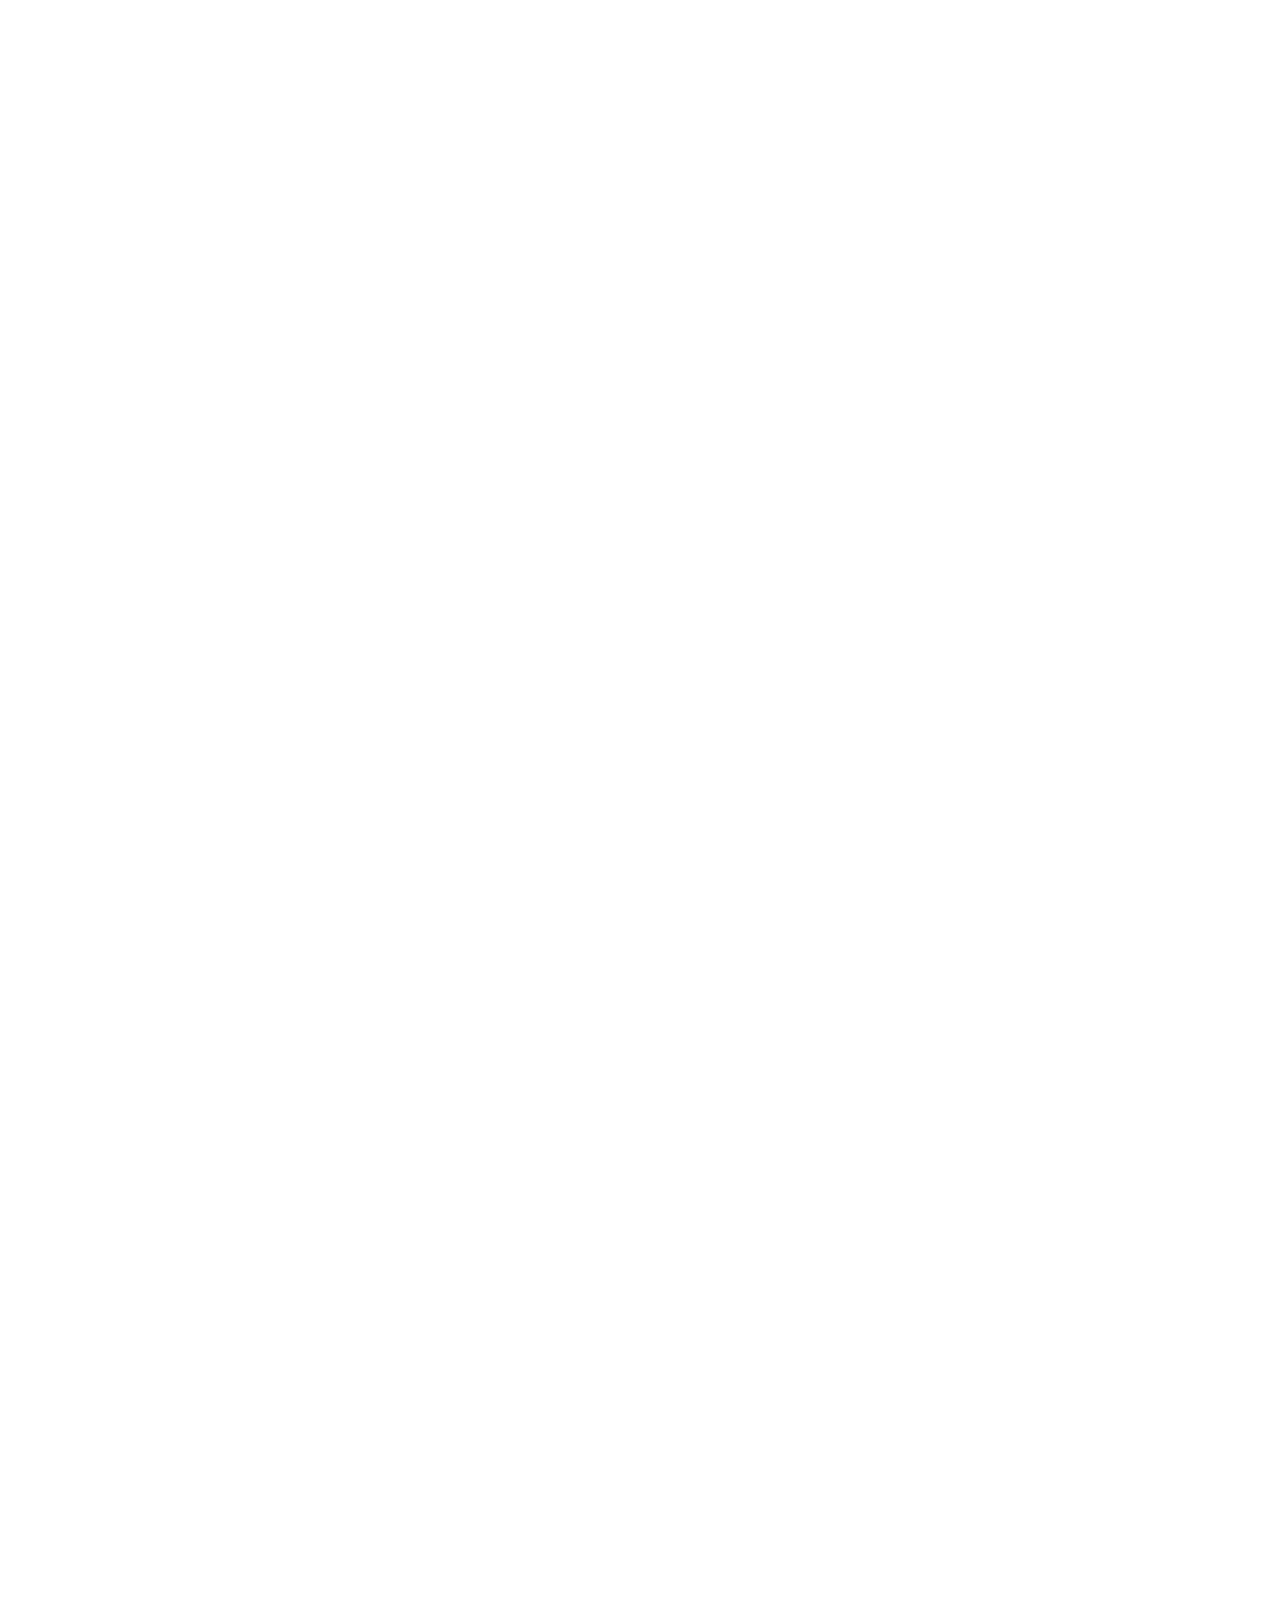
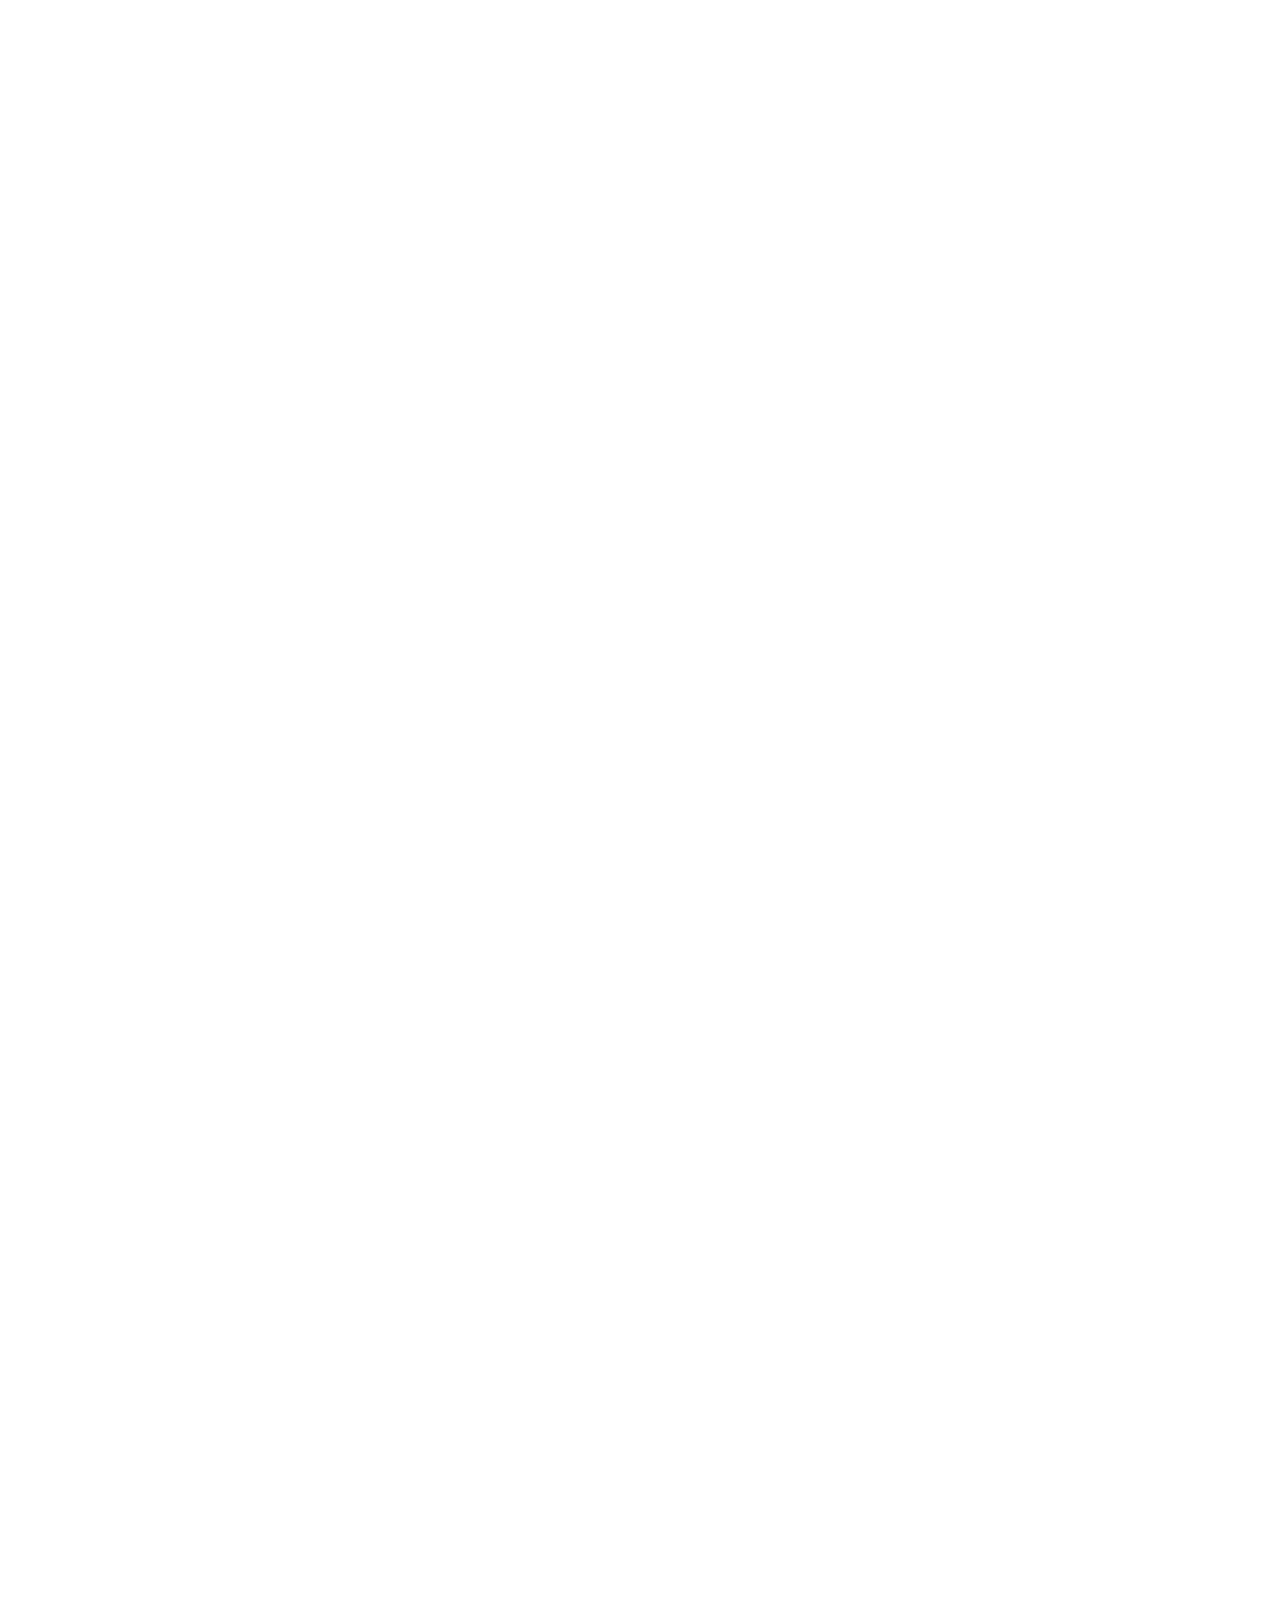
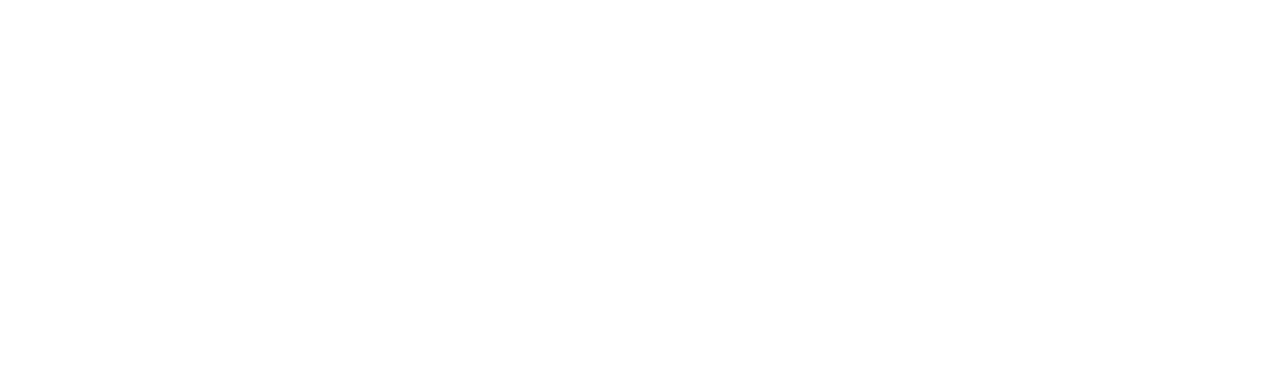
==== commit b461c57c: "Update methods.html" ====
--- a/methods.html
+++ b/methods.html
@@ -71,8 +71,8 @@
 	change the weightage which implies that the importance of each layer with reference to the other layers can be changed. To accomplish this, QGIS, an open-source software
         and ArcGIS Pro was used. Both of these doftware have cimilar functionality and tools therefore the same methods can be used when using either software. 
 	
-	<img src="images/ArcGIS_Prologo.png" alt="ArcGIS Pro logo">
-	<img src="images/qgis-logo.png" alt="QGIS logo">
+	<img src="images/ArcGIS_Prologo.png" alt="ArcGIS Pro logo" width = "400" height = "500">
+	<img src="images/qgis-logo.png" alt="QGIS logo" width = "400" height = "500">
 	
 	These are the tools that were used:
 	1. Clip tool: To get all the layers to have the same extent
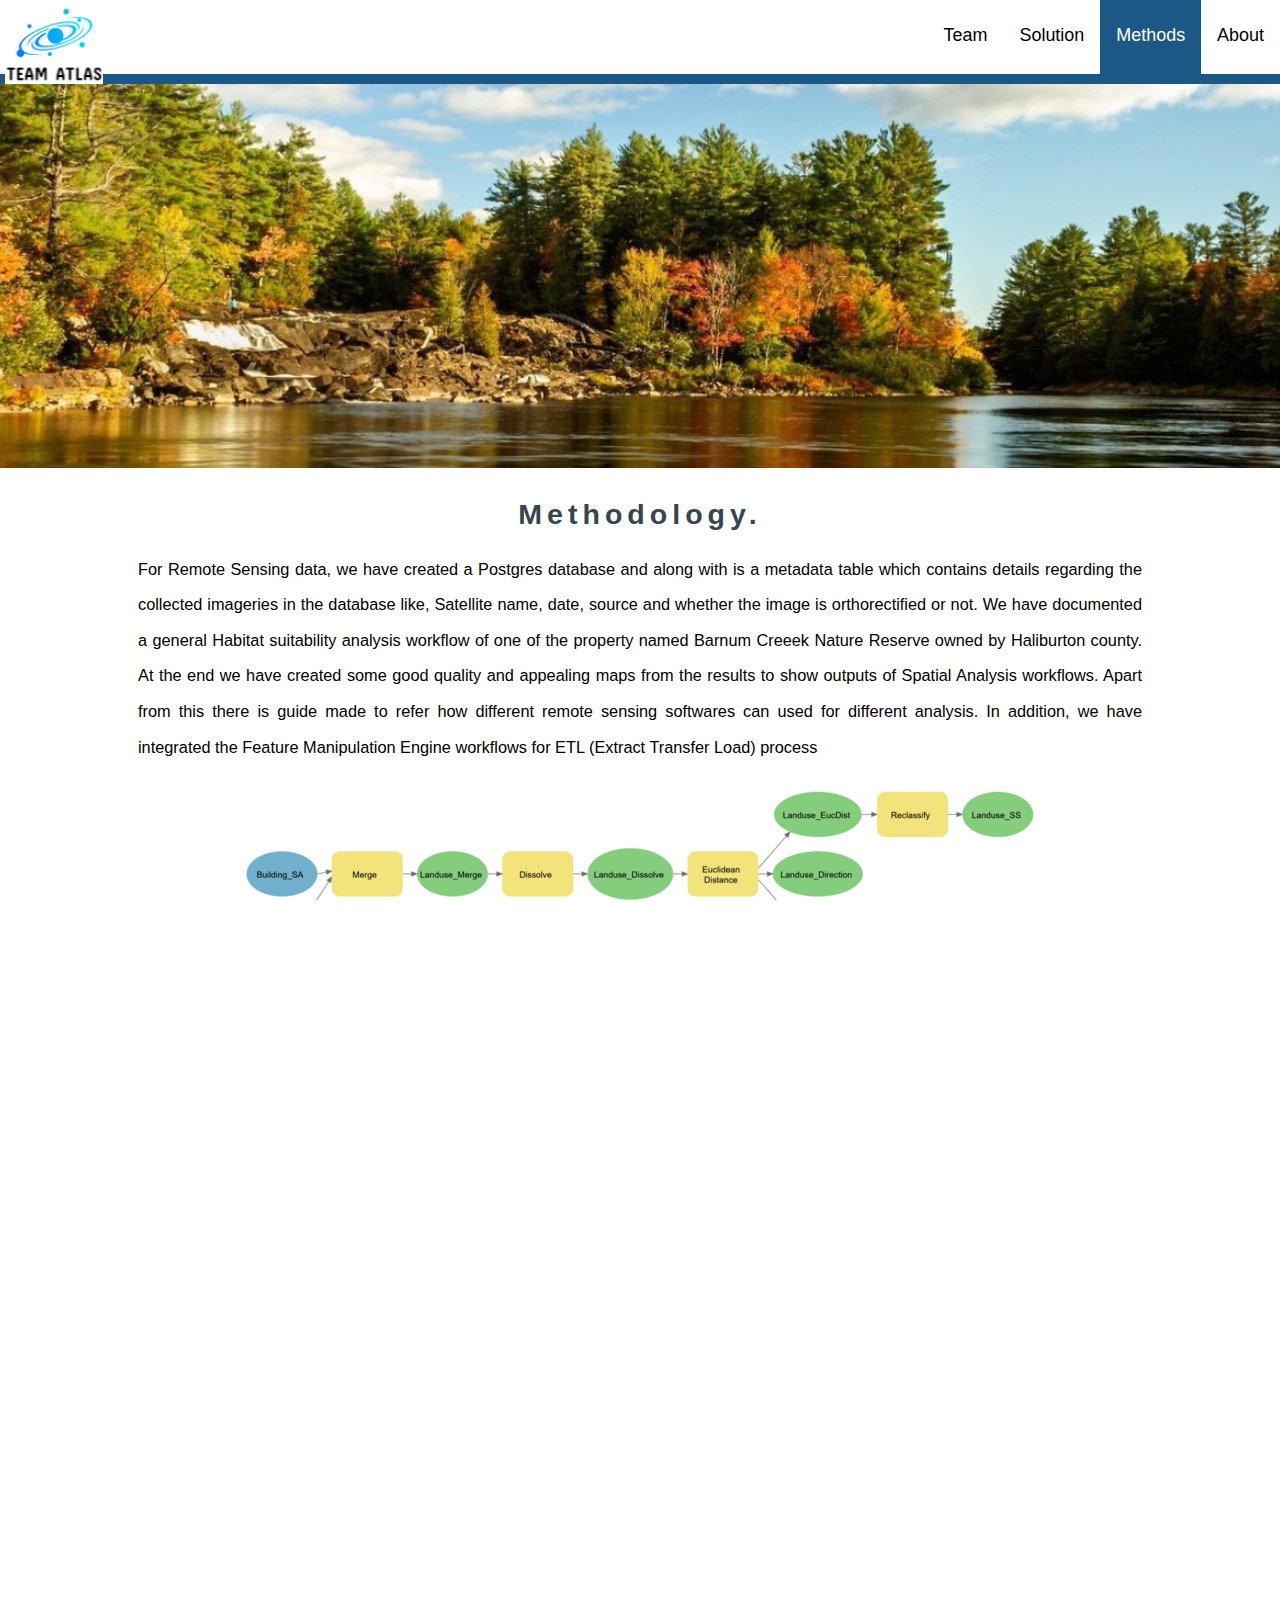
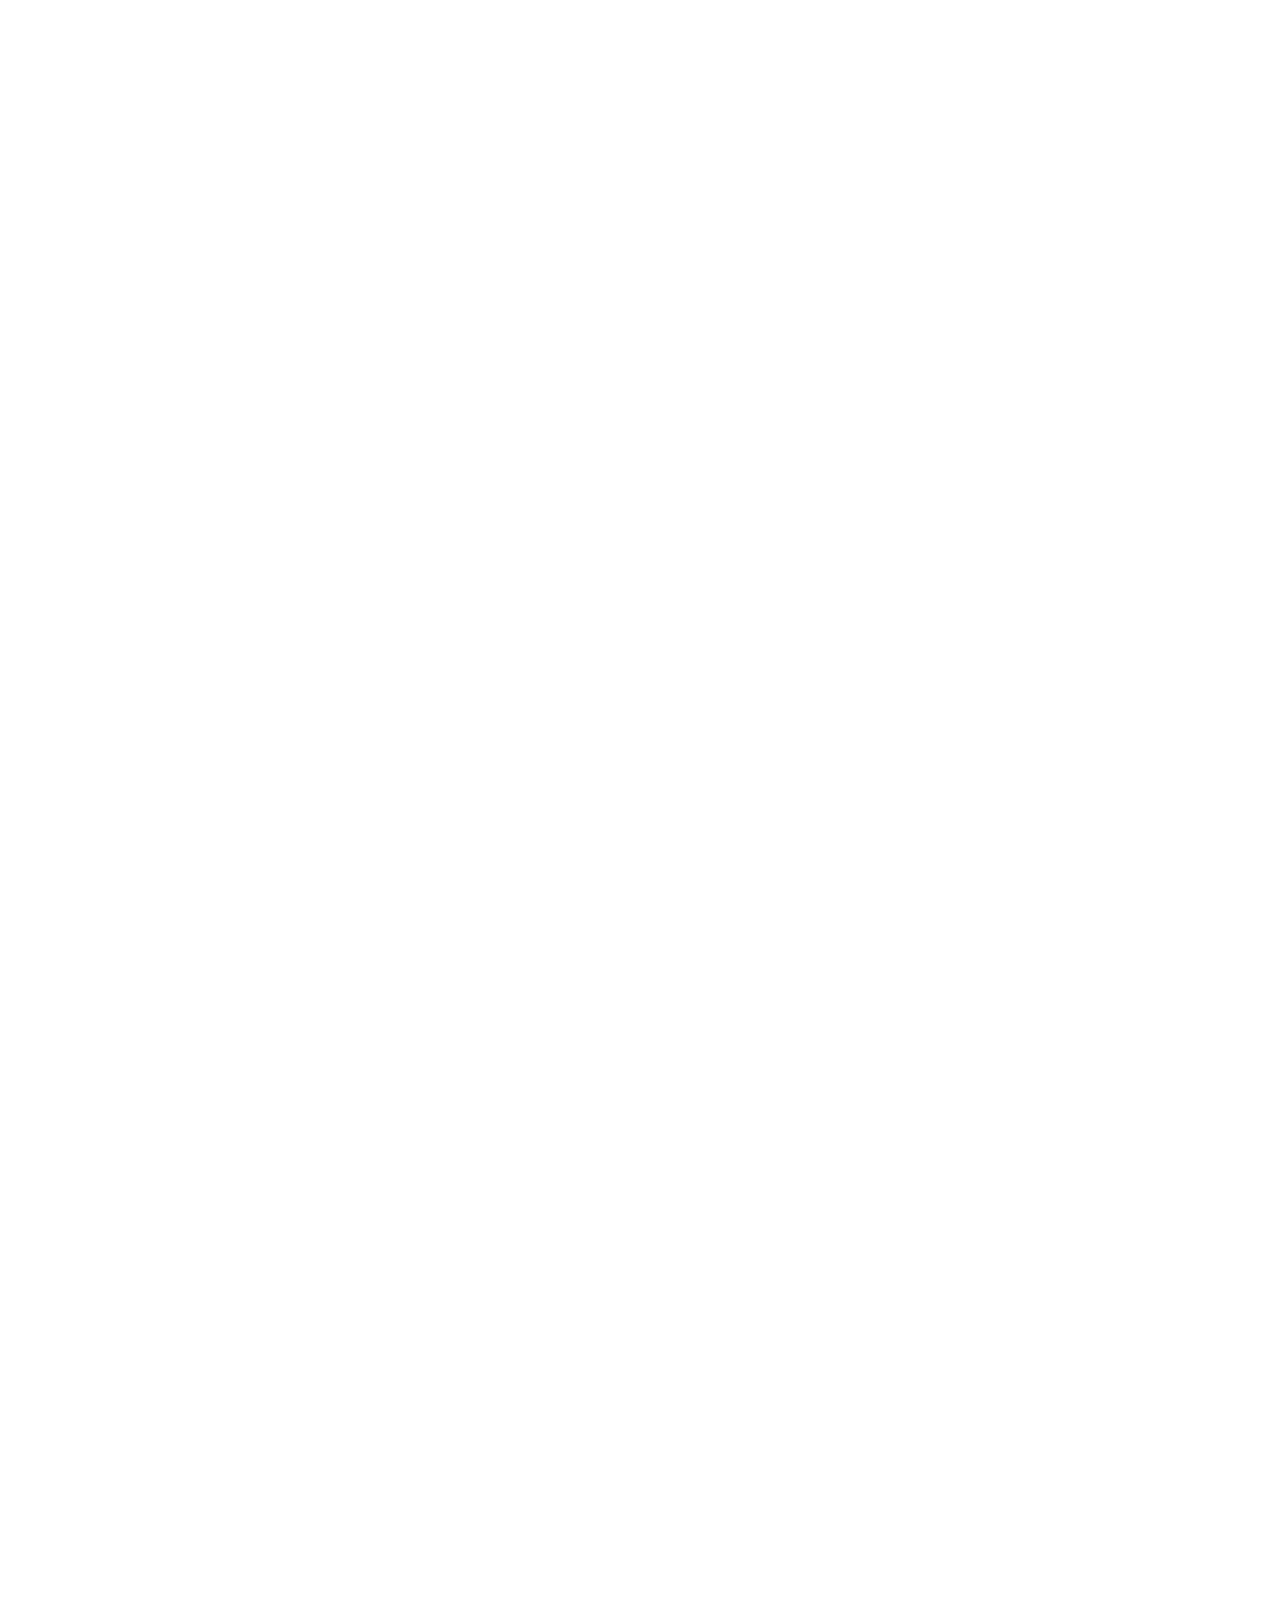
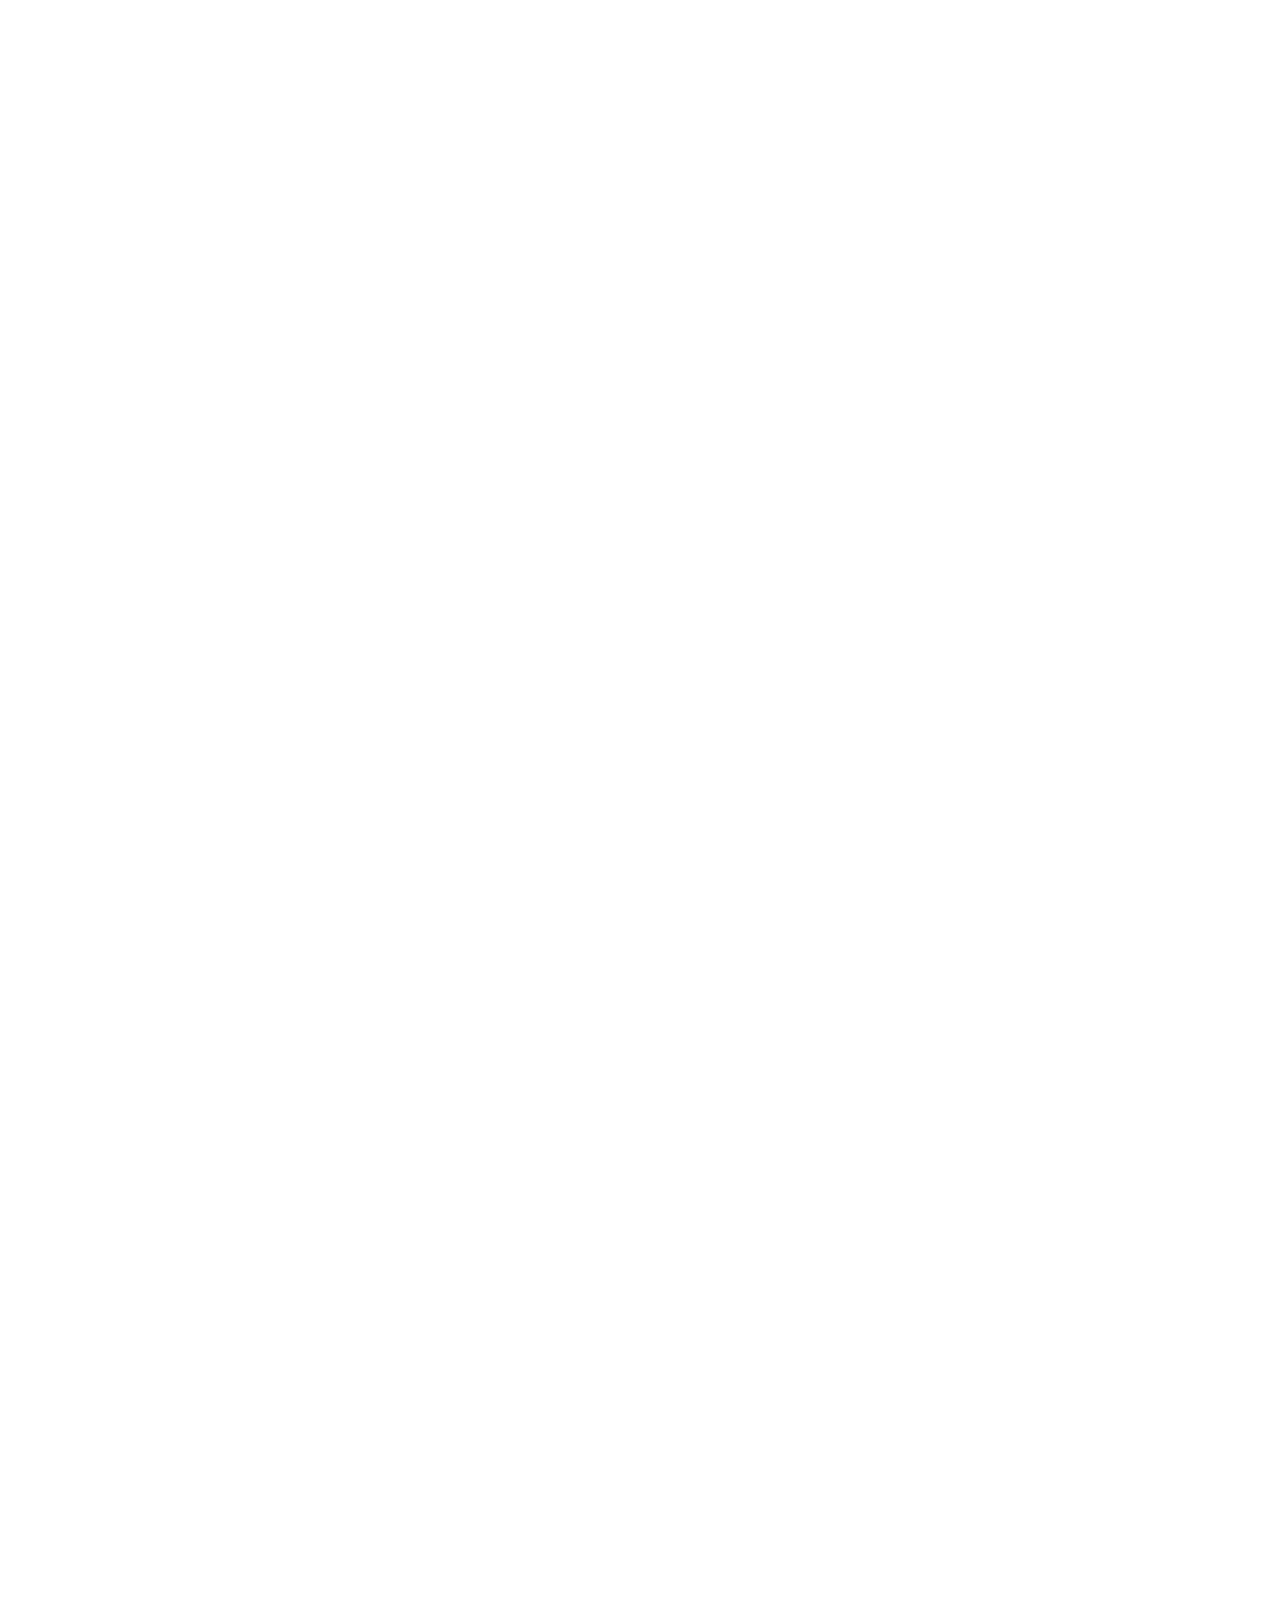
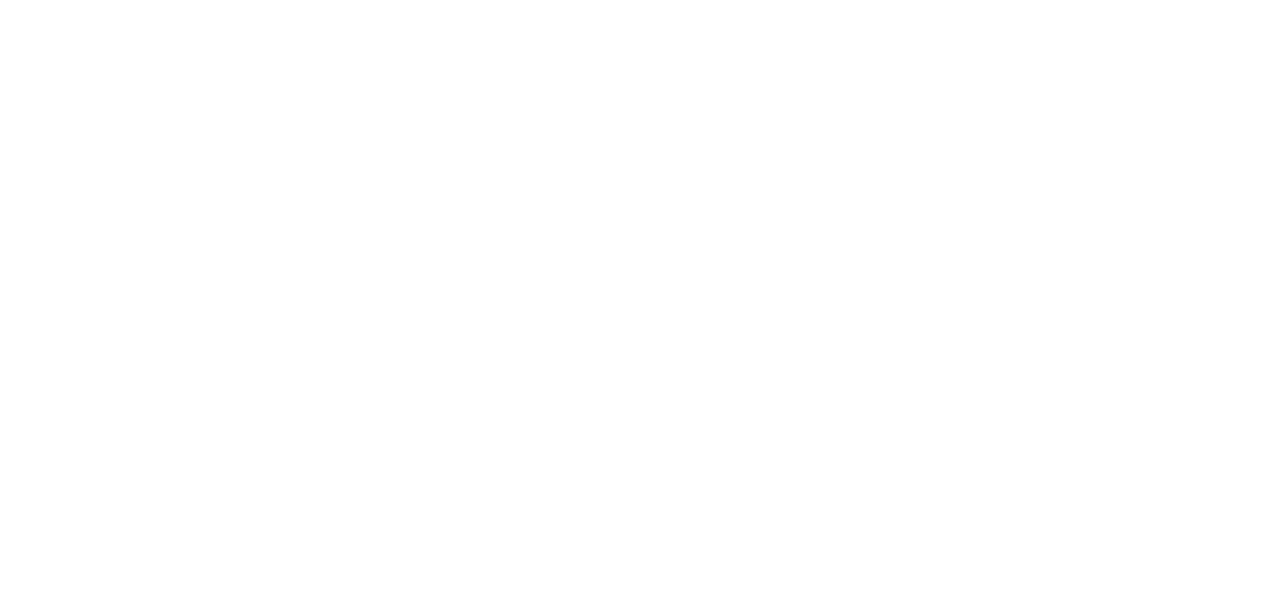
==== commit 6a949275: "Update methods.html" ====
--- a/methods.html
+++ b/methods.html
@@ -64,15 +64,34 @@
 <hr>
 
 <div class="methods-summary" class="website">
+  
+	
+  <h1> Database and Remote Sening Tool </h1>
+  <p> 
+    This fulfils academic objective two which involves deigning and pre-processing a database to be able to store relevant metadata information regarding the 
+    availability of imagery. To prepare the database, two excel files with defined columns were created for the data acquisition purpose. Next all the relevant me
+  tadata information about sensors and different agencies that captured the remotely sensed imagery are noted in a table. An example of one of the excel sheets 
+  created for this purpose can be seen in figure below</p>
+  <img src="images/data.png" alt="Metadata Table">
+
+  <p>Folder containing all the script which provides
+    different functionality from Stacking multiple bands to single, mask image with a shapefile, generate NDVI histogram from tif, generate metadata csv for a single tif, 
+    generate metadata csv for multiple tif, csv and script to import data collection to the database.
+  </p>
+  <img src="images/python.png" alt="python scripts">
+  
+<div class="methods-summary" class="website">
+  
 	
     <h1> Multicriteria Habitat Suitability Analysis </h1>
+    <img src="images/ArcGIS_Prologo.png" alt="ArcGIS Pro logo" width = "250" height = "250">
+    <img src="images/qgis-logo.png" alt="QGIS logo" width = "250" height = "250">
     <p> This method was chosen to fulfill the Spatial Analysis aspect of the collaborative project or academic objective three. This would help HHLT find land that 
 	should be conserved as the habitat within which the particular species of interest (flora or fauna) can be determined. In addition, this method also allows the client to
 	change the weightage which implies that the importance of each layer with reference to the other layers can be changed. To accomplish this, QGIS, an open-source software
         and ArcGIS Pro was used. Both of these doftware have cimilar functionality and tools therefore the same methods can be used when using either software. 
 	
-	<img src="images/ArcGIS_Prologo.png" alt="ArcGIS Pro logo" width = "400" height = "500">
-	<img src="images/qgis-logo.png" alt="QGIS logo" width = "400" height = "500">
+
 	
 	These are the tools that were used:
 	1. Clip tool: To get all the layers to have the same extent
--- a/CSS/style.css
+++ b/CSS/style.css
@@ -382,3 +382,32 @@
      font-size: 1.1em;
 }
 /****** end of the footer section *****/
+
+/* button */
+.container-name {
+    margin-left: 30px;
+    margin-top: 60px;
+  }
+  
+  .example_e {
+    border: none;
+    background: #404040;
+    color: #ffffff;
+    font-weight: 100;
+    padding: 20px;
+    text-transform: uppercase;
+    border-radius: 6px;
+    text-decoration: none;
+    display: inline-block;
+    transition: all 0.3s ease 0s;
+  }
+  
+  .example_e:hover {
+    color: #404040;
+    font-weight: 700;
+    letter-spacing: 3px;
+    background: none;
+    -webkit-box-shadow: 0px 5px 40px -10px rgba(0,0,0,0.57);
+    -moz-box-shadow: 0px 5px 40px -10px rgba(0,0,0,0.57);
+    transition: all 0.3s ease 0s;
+  }
